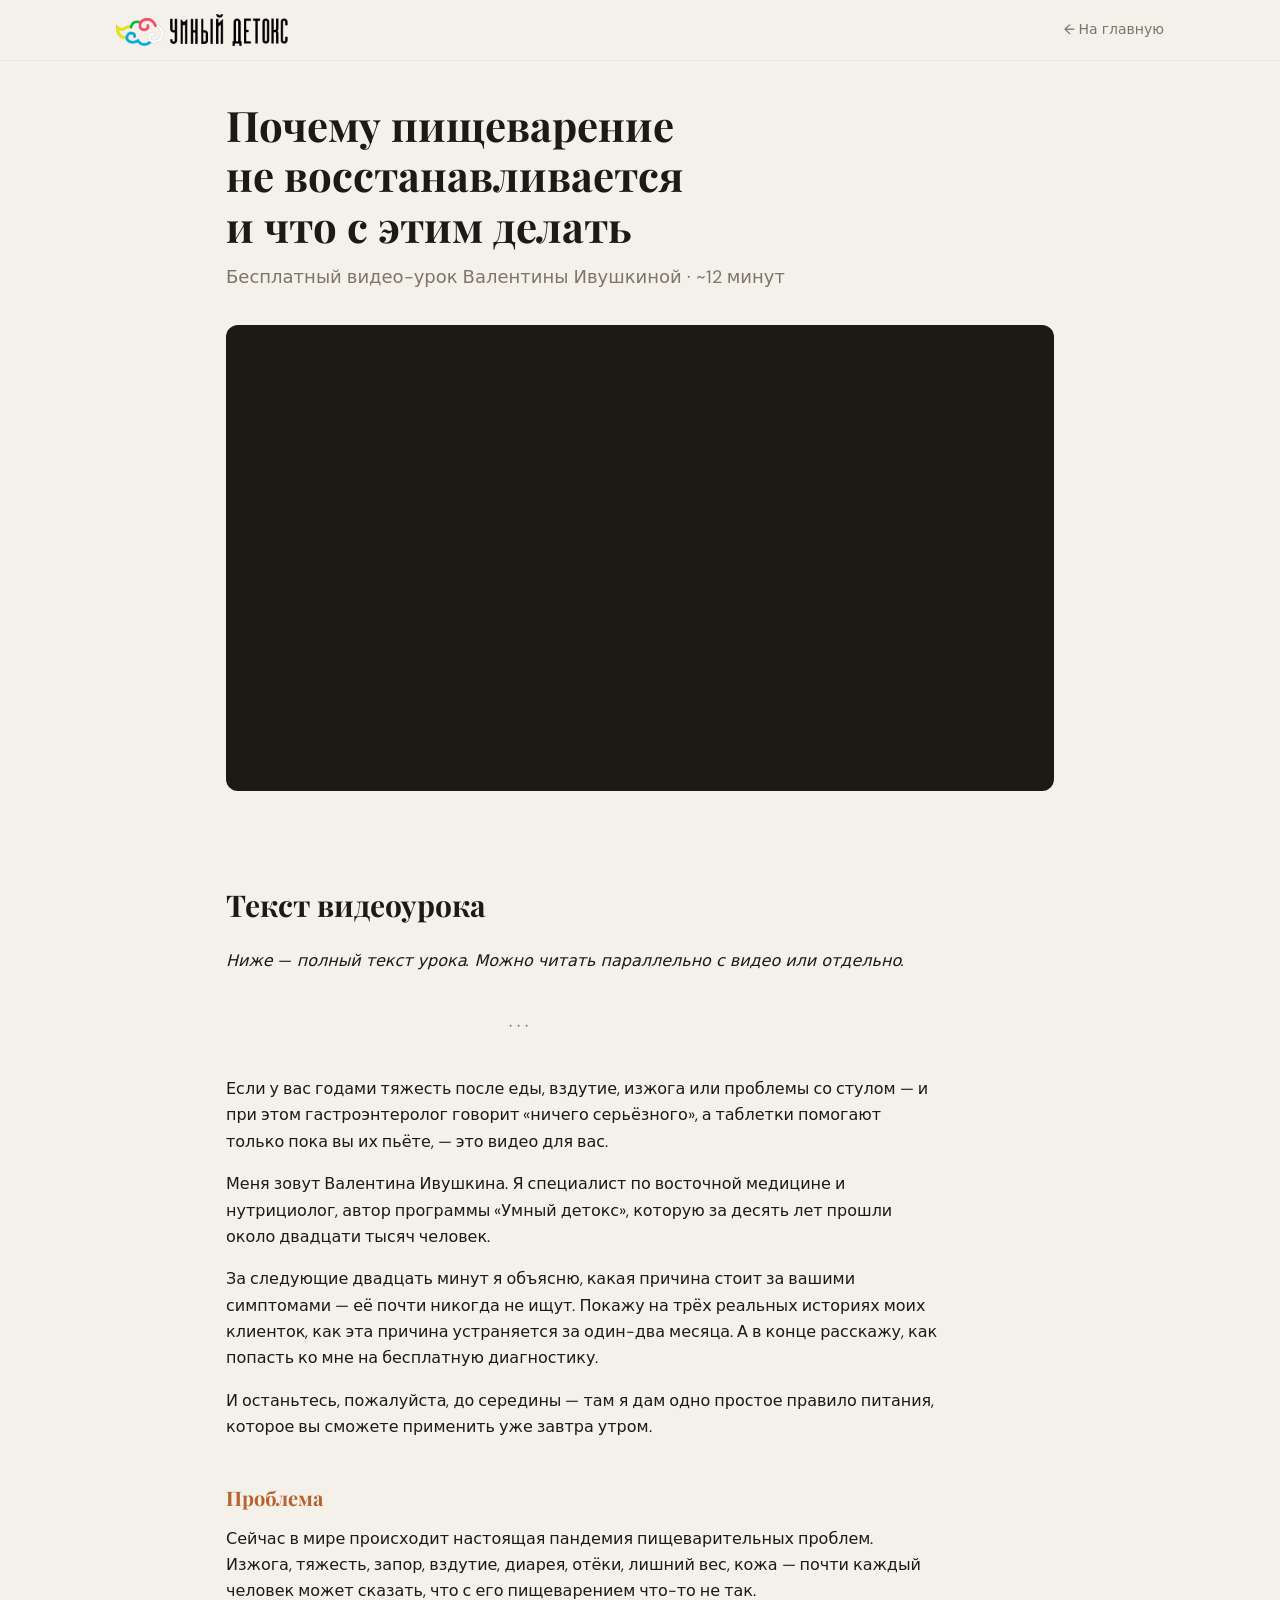
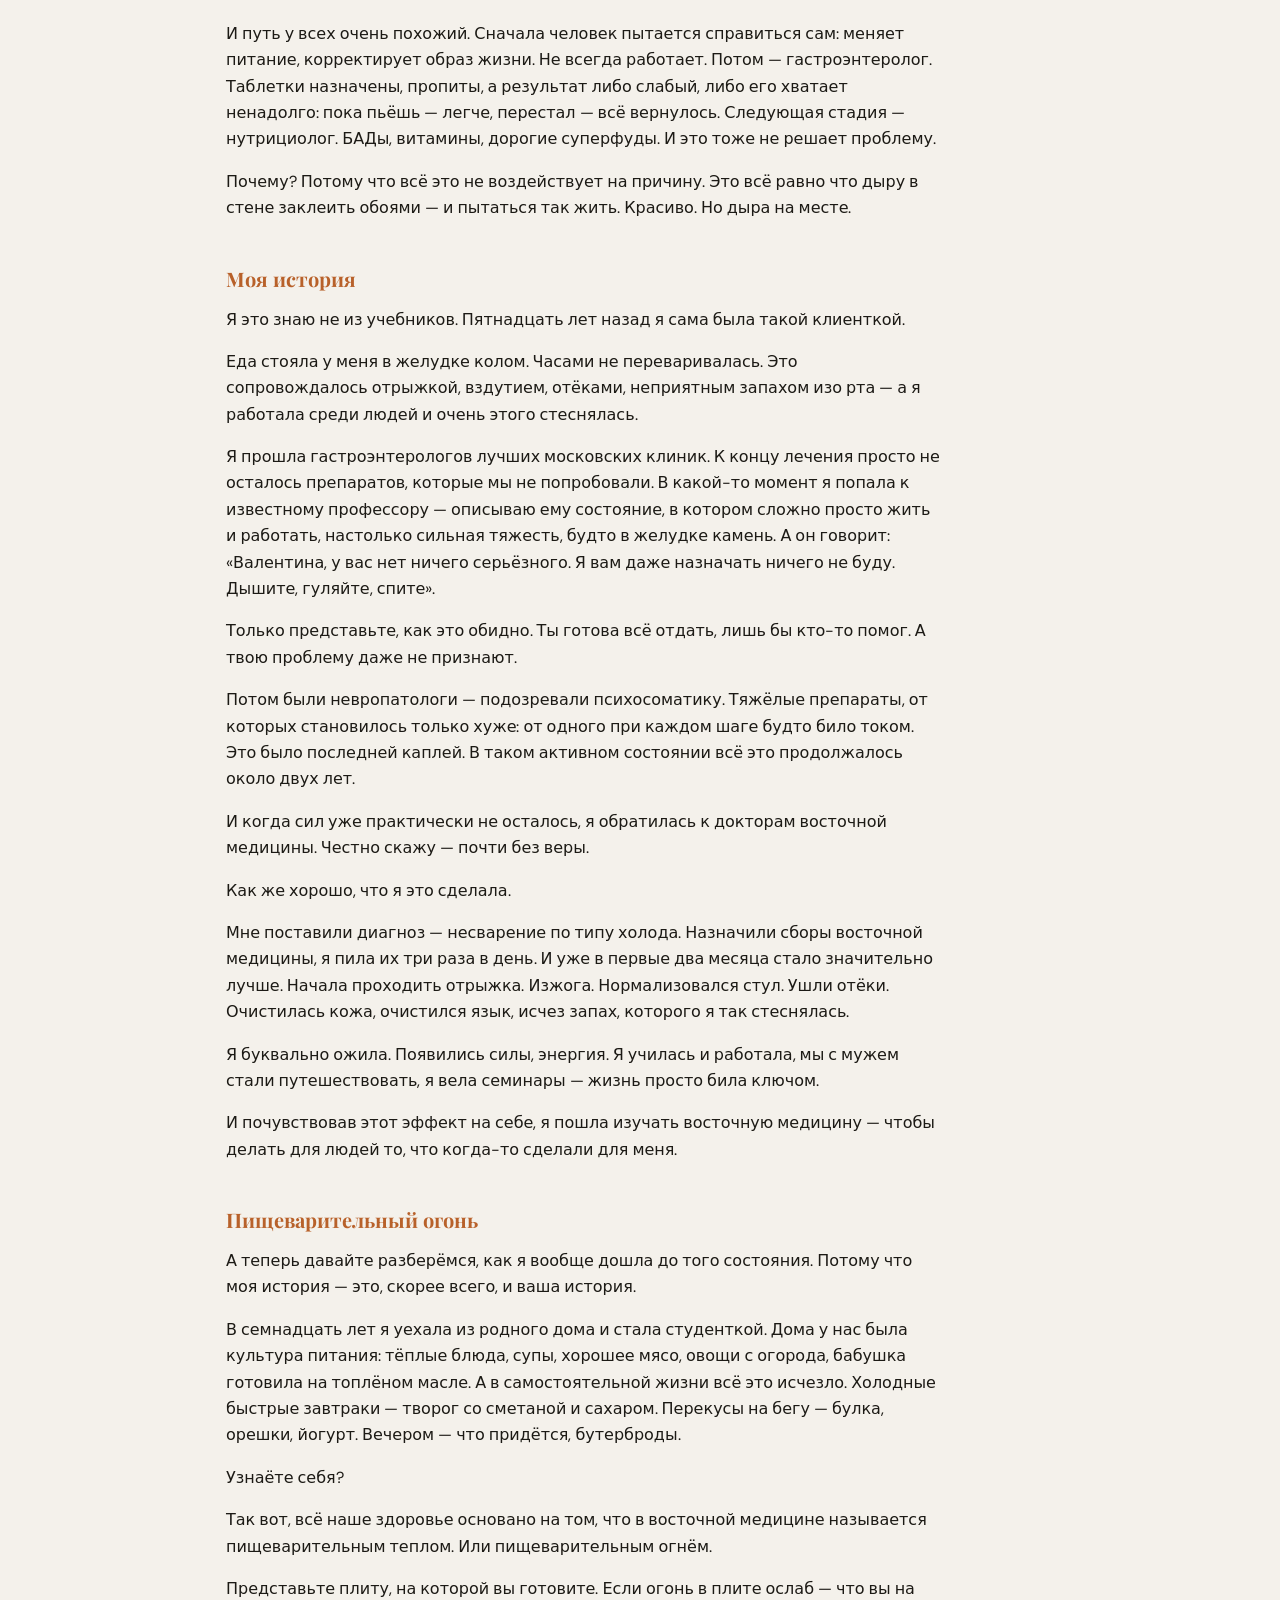
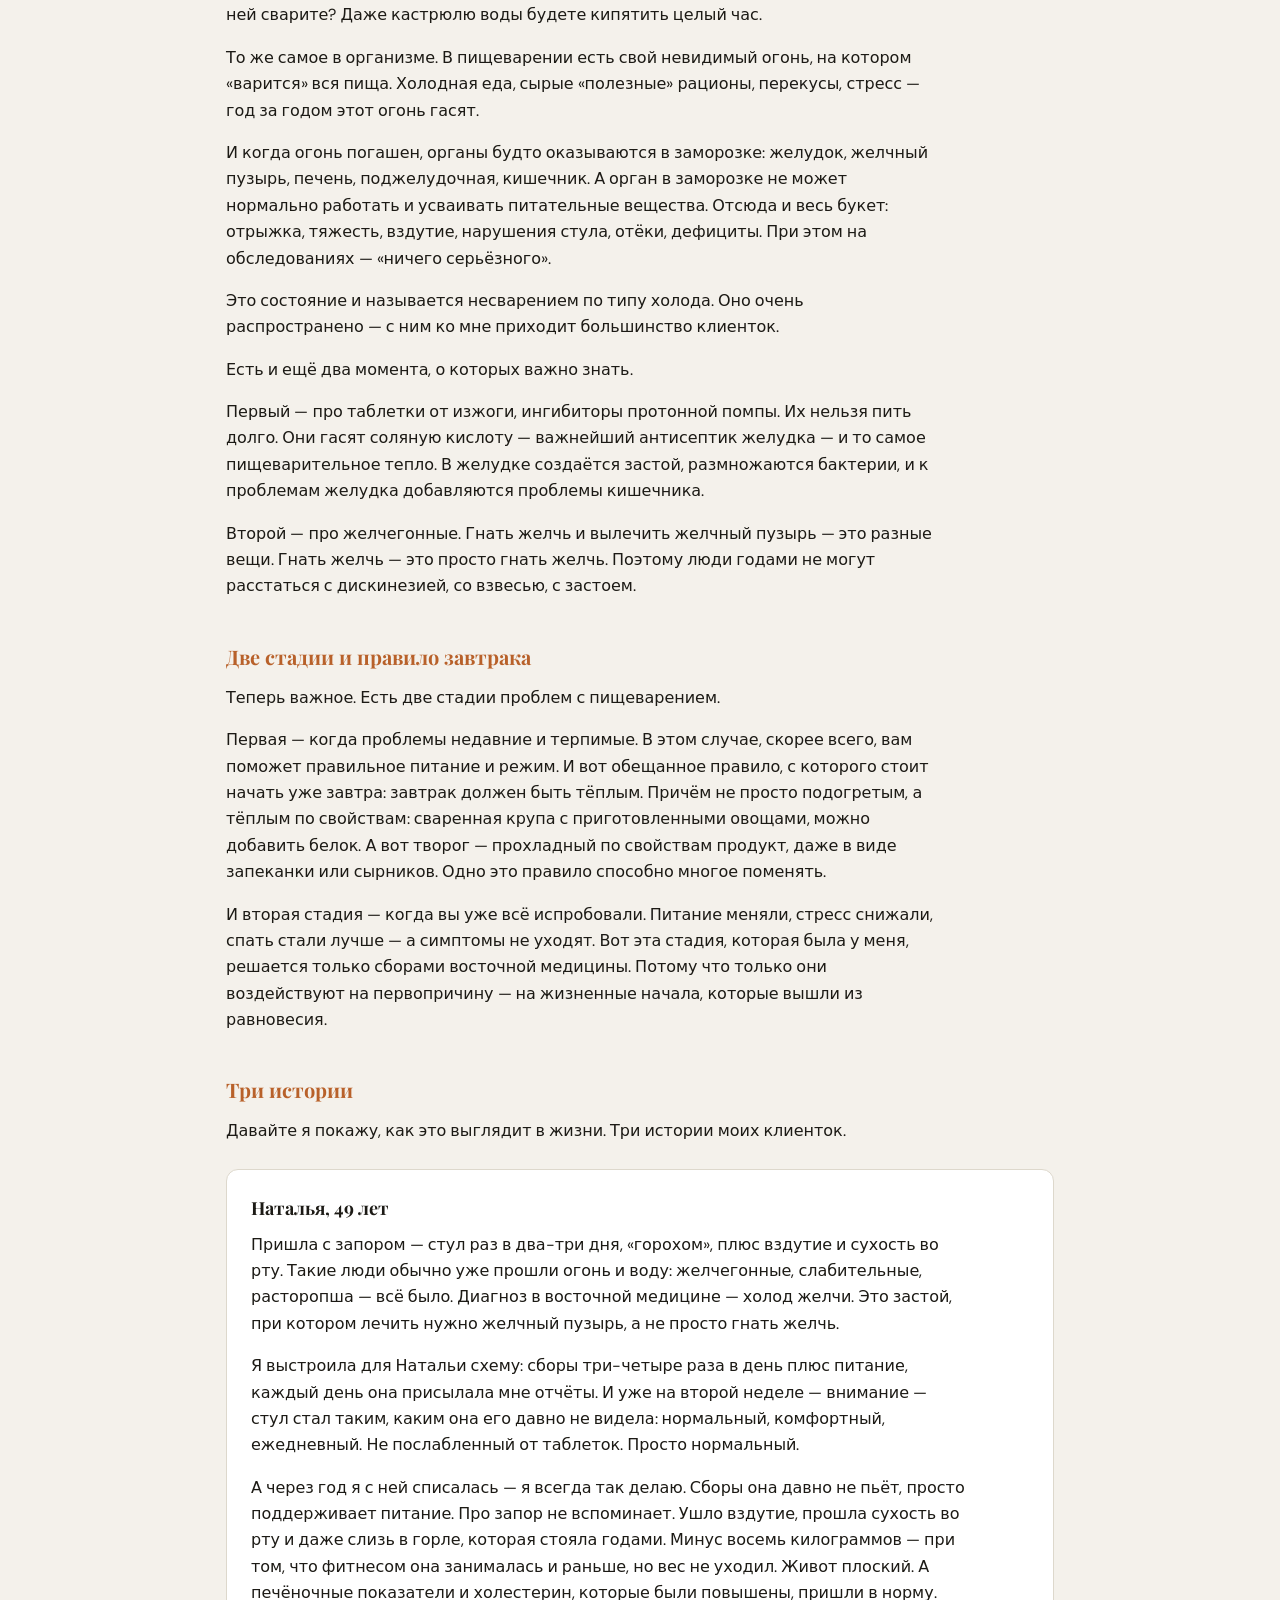
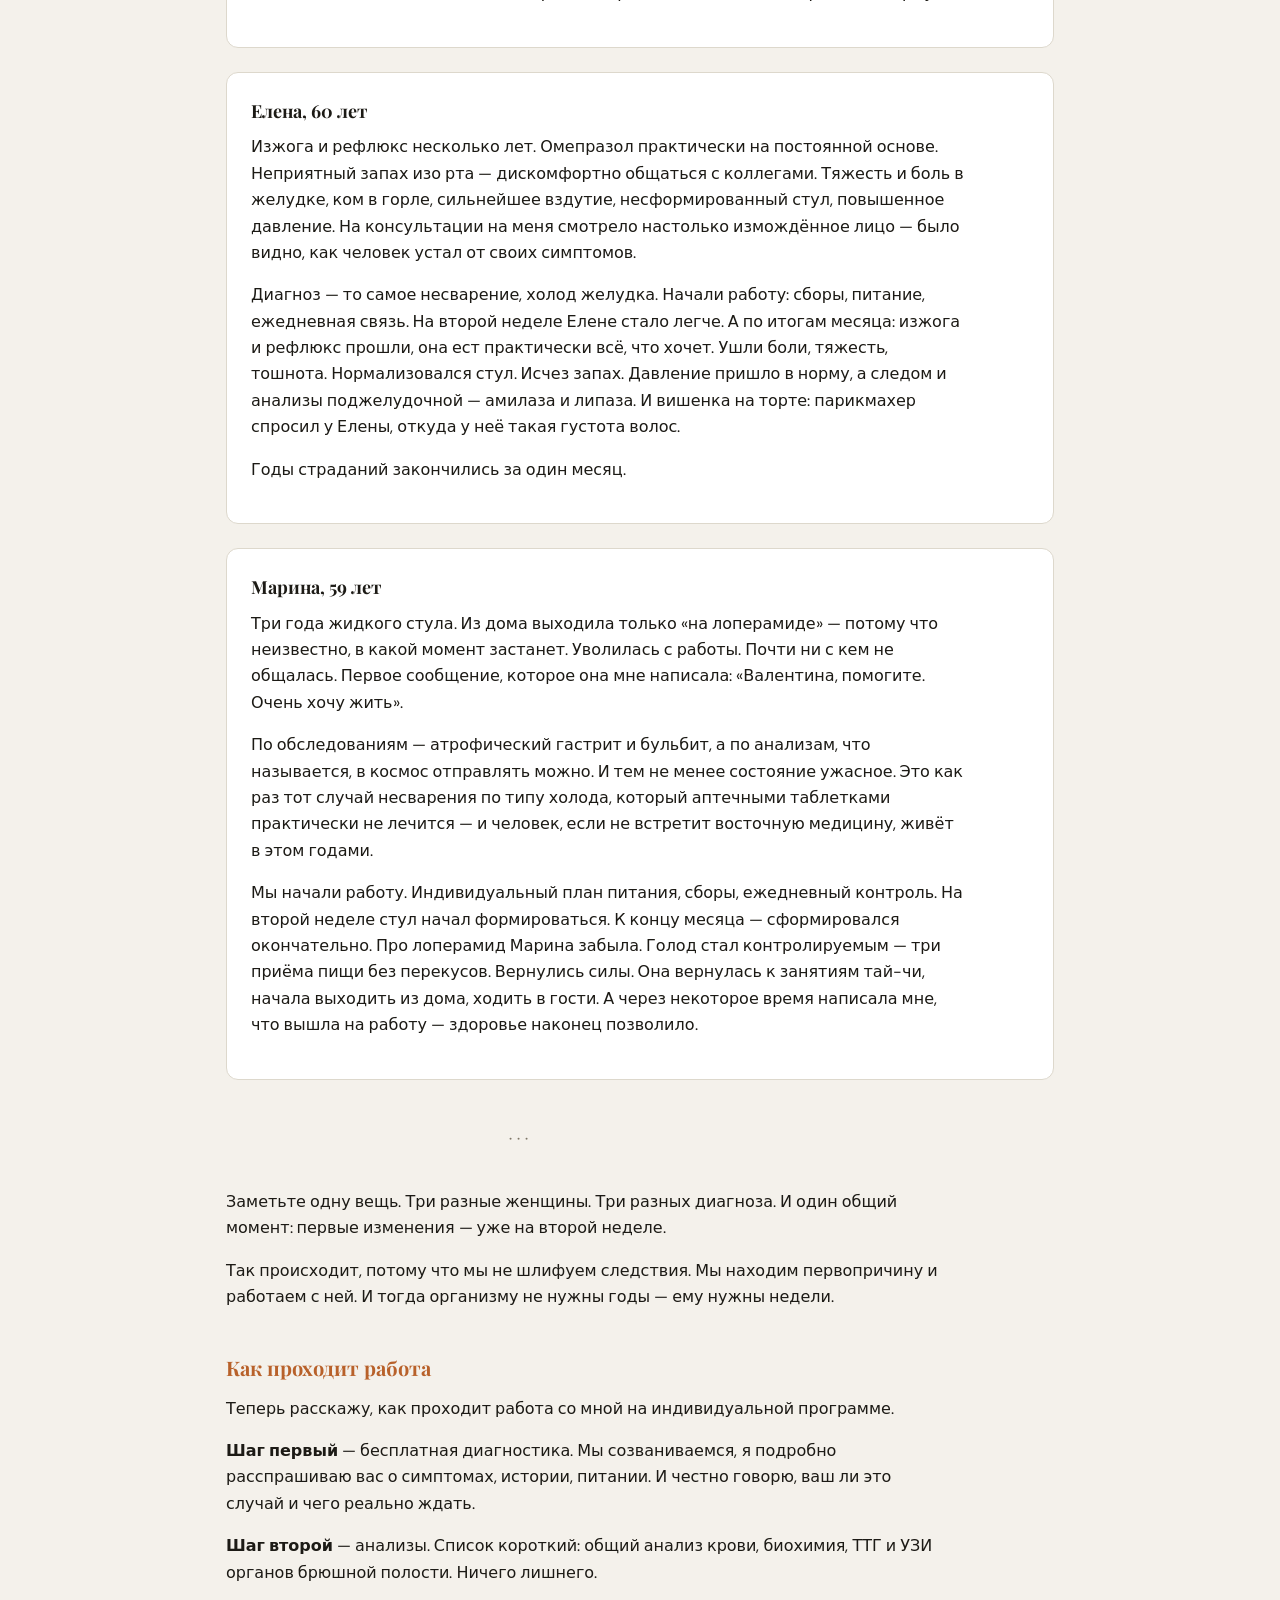
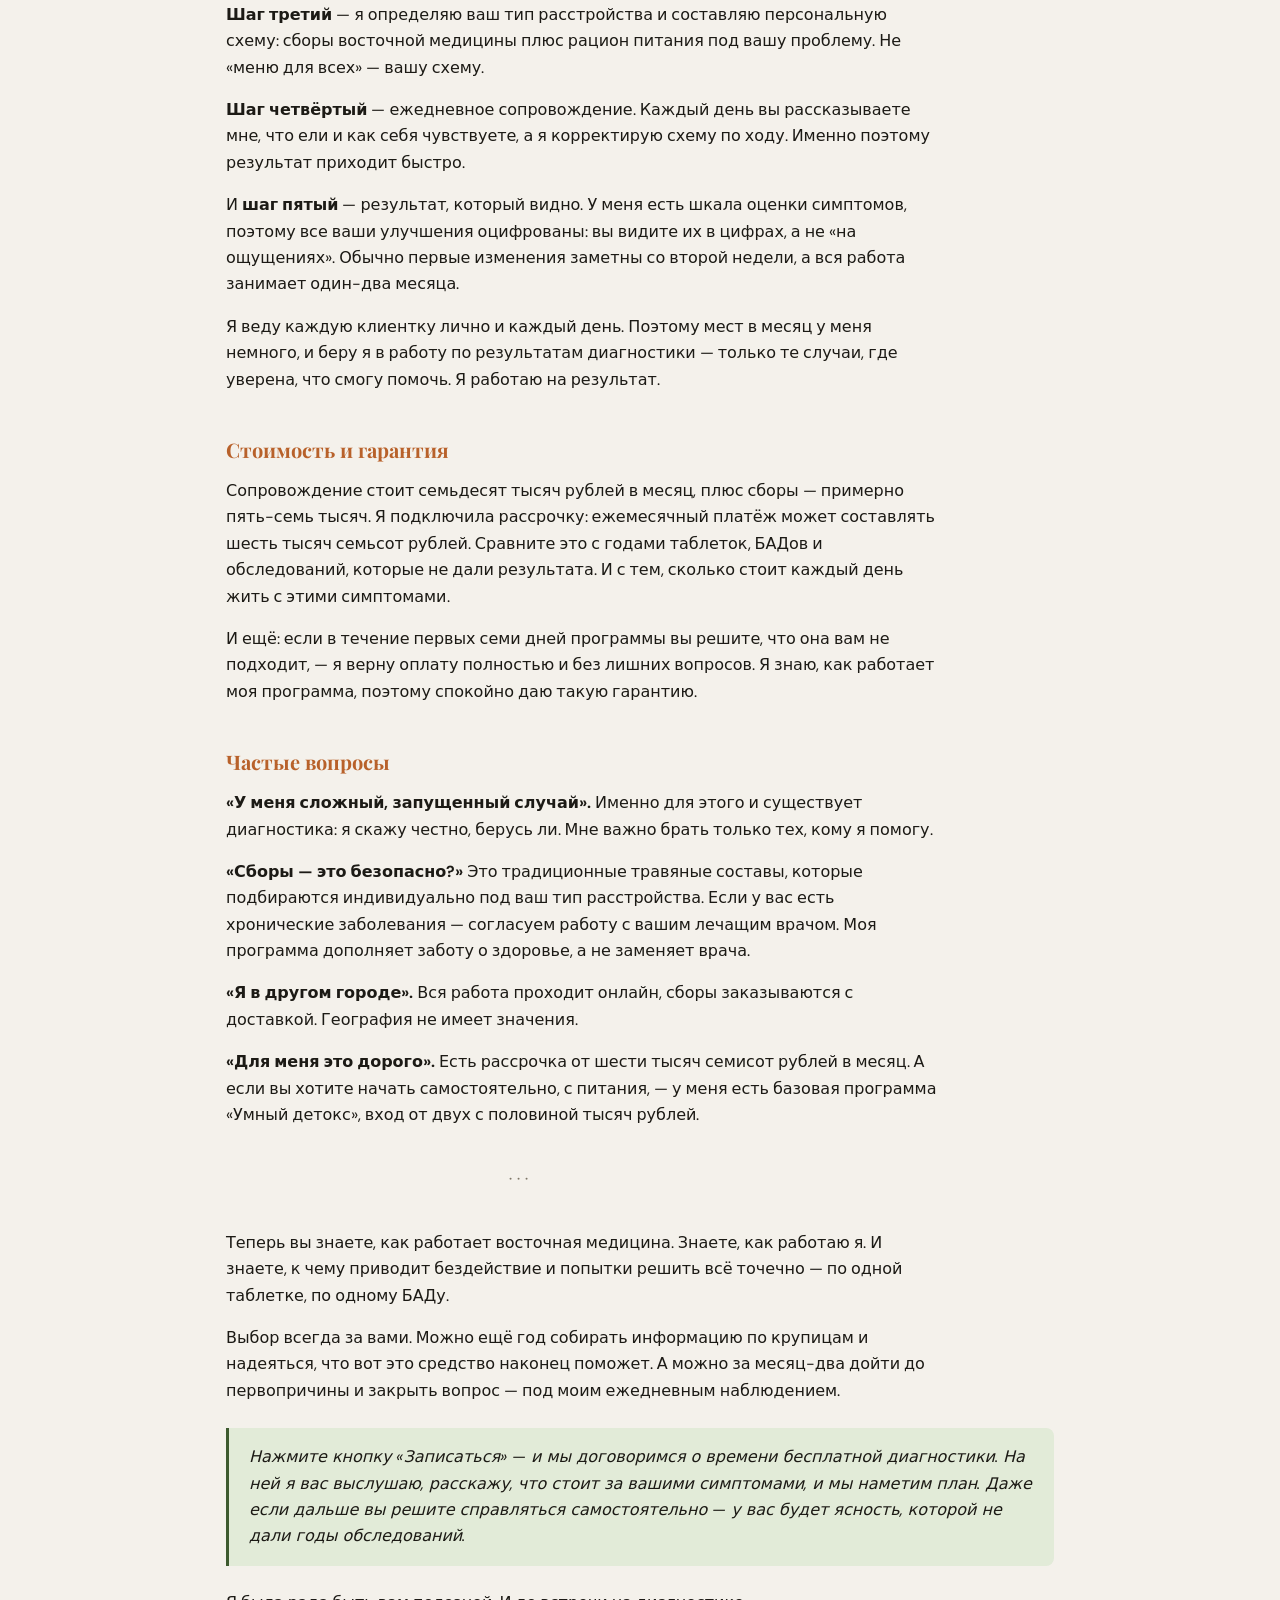
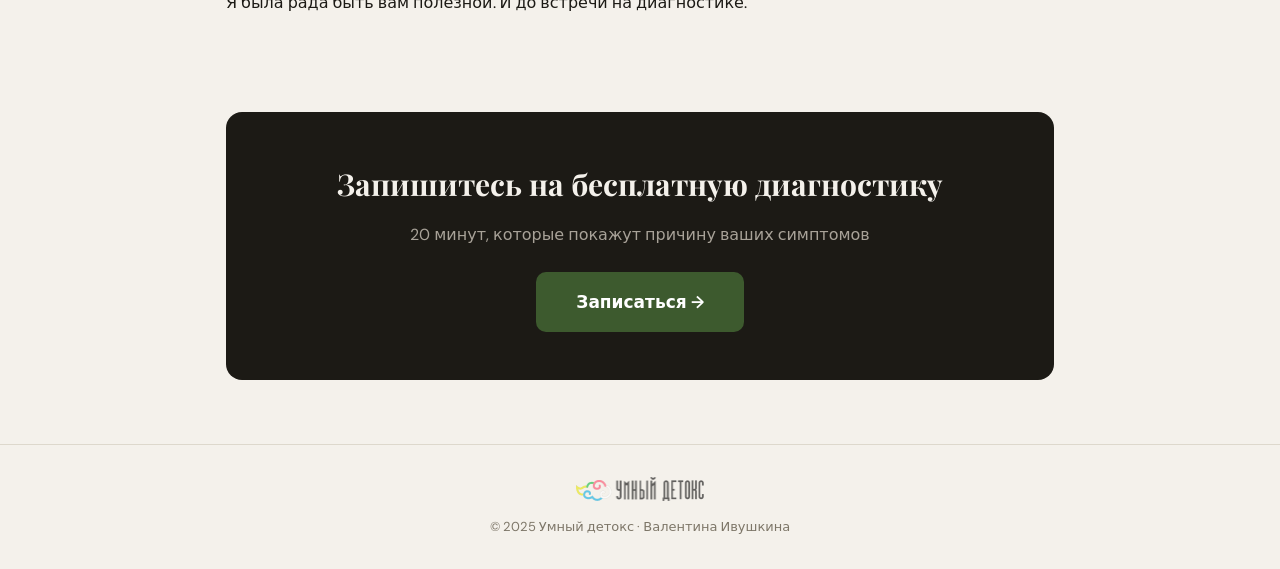
==== video.html @ 179ab872 "Remove duplicate brand name from nav, fix video duration to 12 min Co-Authored-By: Claude Opus 4.6 <" ====
<!DOCTYPE html>
<html lang="ru">
<head>
<meta charset="utf-8">
<meta name="viewport" content="width=device-width,initial-scale=1">
<meta name="description" content="Бесплатный видео-урок: почему пищеварение не восстанавливается и что с этим делать — Умный детокс">
<title>Видео-урок — Умный детокс</title>

<link rel="stylesheet" href="https://fonts.googleapis.com/css2?family=Playfair+Display:ital,wght@0,400;0,700;1,400&family=DM+Sans:wght@400;500;600;700&display=swap">
<style>
:root {
  --bg: #F4F1EB;
  --surface: #FFFFFF;
  --fg: #1C1A15;
  --fg2: #7D7668;
  --accent: #3D5A2E;
  --accent-soft: #E2EBD8;
  --accent-hover: #2F4822;
  --warm: #B8612A;
  --warm-soft: #FAF0E6;
  --border: #DDD8CC;
  --dark-block: #1C1A15;
  --dark-fg: #F4F1EB;
  --dark-fg2: #A8A298;
  --font-display: 'Playfair Display', Georgia, serif;
  --font-body: 'DM Sans', system-ui, sans-serif;
}
@media (prefers-color-scheme: dark) {
  :root:not([data-theme="light"]) {
    --bg: #0E0D0B; --surface: #1C1A15; --fg: #EAE6DC; --fg2: #908A7C;
    --accent: #7BA36E; --accent-soft: #1E2A1A; --accent-hover: #9AC48C;
    --warm: #D0783E; --warm-soft: #2A1D12; --border: #2D2A24;
    --dark-block: #0A0908; --dark-fg: #EAE6DC; --dark-fg2: #908A7C;
    color-scheme: dark;
  }
}
:root[data-theme="dark"] {
  --bg: #0E0D0B; --surface: #1C1A15; --fg: #EAE6DC; --fg2: #908A7C;
  --accent: #7BA36E; --accent-soft: #1E2A1A; --accent-hover: #9AC48C;
  --warm: #D0783E; --warm-soft: #2A1D12; --border: #2D2A24;
  --dark-block: #0A0908; --dark-fg: #EAE6DC; --dark-fg2: #908A7C;
  color-scheme: dark;
}

*{box-sizing:border-box;margin:0}
body{background:var(--bg);color:var(--fg);font-family:var(--font-body);font-size:16px;line-height:1.65;-webkit-font-smoothing:antialiased}
img{max-width:100%;display:block}
a{color:var(--accent);text-decoration:none}
a:hover{color:var(--accent-hover)}

.in{max-width:860px;margin:0 auto;padding-left:max(16px,0px);padding-right:max(16px,0px)}

/* NAV */
.nav{position:fixed;top:0;left:0;right:0;z-index:50;background:color-mix(in srgb,var(--bg) 88%,transparent);backdrop-filter:blur(20px);-webkit-backdrop-filter:blur(20px);border-bottom:1px solid color-mix(in srgb,var(--border) 40%,transparent)}
.nav .in{display:flex;align-items:center;justify-content:space-between;padding-block:14px;max-width:1080px}
.nav-brand{font-family:var(--font-display);font-size:20px;font-weight:700;color:var(--fg);text-decoration:none;letter-spacing:-0.01em;display:flex;align-items:center;gap:10px}
.nav-brand img{height:32px}
.nav-back{font-size:14px;font-weight:500;color:var(--fg2)}
.nav-back:hover{color:var(--fg)}

/* VIDEO */
.video-hero{padding-top:100px;padding-bottom:48px}
.video-hero h1{font-family:var(--font-display);font-size:clamp(28px,4vw,42px);font-weight:700;line-height:1.2;text-wrap:balance;margin-bottom:12px}
.video-hero .subtitle{font-size:18px;color:var(--fg2);margin-bottom:32px;max-width:600px}
.video-wrap{position:relative;width:100%;padding-bottom:56.25%;border-radius:12px;overflow:hidden;background:var(--dark-block)}
.video-wrap iframe{position:absolute;inset:0;width:100%;height:100%;border:0}

/* ARTICLE */
.article{padding-block:48px 80px}
.article h2{font-family:var(--font-display);font-size:clamp(22px,3vw,30px);font-weight:700;line-height:1.25;margin-bottom:24px;text-wrap:balance}
.article h3{font-family:var(--font-display);font-size:20px;font-weight:700;margin-top:40px;margin-bottom:12px;color:var(--warm)}
.article p{margin-bottom:16px;max-width:65ch}
.article ul,.article ol{margin-bottom:16px;padding-left:24px}
.article li{margin-bottom:8px}
.article blockquote{border-left:3px solid var(--accent);padding:16px 20px;margin:24px 0;background:var(--accent-soft);border-radius:0 8px 8px 0;font-style:italic}
.article .pause{display:block;text-align:center;font-size:13px;font-weight:600;letter-spacing:1px;text-transform:uppercase;color:var(--fg2);padding:24px 0}
.article .case{background:var(--surface);border:1px solid var(--border);border-radius:12px;padding:24px;margin:24px 0}
.article .case .name{font-family:var(--font-display);font-weight:700;font-size:18px;margin-bottom:8px}

/* CTA */
.cta-band{background:var(--dark-block);color:var(--dark-fg);padding:48px 0;text-align:center;border-radius:16px;margin-bottom:64px}
.cta-band h2{font-family:var(--font-display);font-size:clamp(22px,3vw,30px);margin-bottom:12px}
.cta-band p{color:var(--dark-fg2);margin-bottom:24px}
.cta-band .btn{display:inline-block;background:var(--accent);color:#fff;padding:16px 40px;border-radius:10px;font-weight:600;font-size:17px;transition:background 0.2s}
.cta-band .btn:hover{background:var(--accent-hover);color:#fff}

/* FOOTER */
footer{border-top:1px solid var(--border);padding:32px 0;text-align:center;font-size:13px;color:var(--fg2)}
footer img{display:inline-block;height:24px;opacity:0.6;margin-bottom:8px}
</style>
</head>
<body>

<!-- NAV -->
<nav class="nav">
<div class="in">
  <a href="index.html" class="nav-brand"><img src="assets/logo.png" alt="Умный детокс"></a>
  <a href="index.html" class="nav-back">← На главную</a>
</div>
</nav>

<!-- VIDEO -->
<section class="video-hero">
<div class="in">
  <h1>Почему пищеварение не&nbsp;восстанавливается и&nbsp;что с&nbsp;этим делать</h1>
  <p class="subtitle">Бесплатный видео-урок Валентины Ивушкиной · ~12 минут</p>
  <div class="video-wrap">
    <iframe src="https://kinescope.io/embed/45f5ae97-4609-42d2-82a0-d400d276183c" allow="autoplay; fullscreen; picture-in-picture; encrypted-media; gyroscope; accelerometer; clipboard-write; web-share" allowfullscreen></iframe>
  </div>
</div>
</section>

<!-- ARTICLE -->
<article class="article">
<div class="in">

<h2>Текст видеоурока</h2>

<p><em>Ниже — полный текст урока. Можно читать параллельно с видео или отдельно.</em></p>

<p class="pause">· · ·</p>

<p>Если у вас годами тяжесть после еды, вздутие, изжога или проблемы со стулом — и при этом гастроэнтеролог говорит «ничего серьёзного», а таблетки помогают только пока вы их пьёте, — это видео для вас.</p>

<p>Меня зовут Валентина Ивушкина. Я специалист по восточной медицине и нутрициолог, автор программы «Умный детокс», которую за десять лет прошли около двадцати тысяч человек.</p>

<p>За следующие двадцать минут я объясню, какая причина стоит за вашими симптомами — её почти никогда не ищут. Покажу на трёх реальных историях моих клиенток, как эта причина устраняется за один-два месяца. А в конце расскажу, как попасть ко мне на бесплатную диагностику.</p>

<p>И останьтесь, пожалуйста, до середины — там я дам одно простое правило питания, которое вы сможете применить уже завтра утром.</p>

<h3>Проблема</h3>

<p>Сейчас в мире происходит настоящая пандемия пищеварительных проблем. Изжога, тяжесть, запор, вздутие, диарея, отёки, лишний вес, кожа — почти каждый человек может сказать, что с его пищеварением что-то не так.</p>

<p>И путь у всех очень похожий. Сначала человек пытается справиться сам: меняет питание, корректирует образ жизни. Не всегда работает. Потом — гастроэнтеролог. Таблетки назначены, пропиты, а результат либо слабый, либо его хватает ненадолго: пока пьёшь — легче, перестал — всё вернулось. Следующая стадия — нутрициолог. БАДы, витамины, дорогие суперфуды. И это тоже не решает проблему.</p>

<p>Почему? Потому что всё это не воздействует на причину. Это всё равно что дыру в стене заклеить обоями — и пытаться так жить. Красиво. Но дыра на месте.</p>

<h3>Моя история</h3>

<p>Я это знаю не из учебников. Пятнадцать лет назад я сама была такой клиенткой.</p>

<p>Еда стояла у меня в желудке колом. Часами не переваривалась. Это сопровождалось отрыжкой, вздутием, отёками, неприятным запахом изо рта — а я работала среди людей и очень этого стеснялась.</p>

<p>Я прошла гастроэнтерологов лучших московских клиник. К концу лечения просто не осталось препаратов, которые мы не попробовали. В какой-то момент я попала к известному профессору — описываю ему состояние, в котором сложно просто жить и работать, настолько сильная тяжесть, будто в желудке камень. А он говорит: «Валентина, у вас нет ничего серьёзного. Я вам даже назначать ничего не буду. Дышите, гуляйте, спите».</p>

<p>Только представьте, как это обидно. Ты готова всё отдать, лишь бы кто-то помог. А твою проблему даже не признают.</p>

<p>Потом были невропатологи — подозревали психосоматику. Тяжёлые препараты, от которых становилось только хуже: от одного при каждом шаге будто било током. Это было последней каплей. В таком активном состоянии всё это продолжалось около двух лет.</p>

<p>И когда сил уже практически не осталось, я обратилась к докторам восточной медицины. Честно скажу — почти без веры.</p>

<p>Как же хорошо, что я это сделала.</p>

<p>Мне поставили диагноз — несварение по типу холода. Назначили сборы восточной медицины, я пила их три раза в день. И уже в первые два месяца стало значительно лучше. Начала проходить отрыжка. Изжога. Нормализовался стул. Ушли отёки. Очистилась кожа, очистился язык, исчез запах, которого я так стеснялась.</p>

<p>Я буквально ожила. Появились силы, энергия. Я училась и работала, мы с мужем стали путешествовать, я вела семинары — жизнь просто била ключом.</p>

<p>И почувствовав этот эффект на себе, я пошла изучать восточную медицину — чтобы делать для людей то, что когда-то сделали для меня.</p>

<h3>Пищеварительный огонь</h3>

<p>А теперь давайте разберёмся, как я вообще дошла до того состояния. Потому что моя история — это, скорее всего, и ваша история.</p>

<p>В семнадцать лет я уехала из родного дома и стала студенткой. Дома у нас была культура питания: тёплые блюда, супы, хорошее мясо, овощи с огорода, бабушка готовила на топлёном масле. А в самостоятельной жизни всё это исчезло. Холодные быстрые завтраки — творог со сметаной и сахаром. Перекусы на бегу — булка, орешки, йогурт. Вечером — что придётся, бутерброды.</p>

<p>Узнаёте себя?</p>

<p>Так вот, всё наше здоровье основано на том, что в восточной медицине называется пищеварительным теплом. Или пищеварительным огнём.</p>

<p>Представьте плиту, на которой вы готовите. Если огонь в плите ослаб — что вы на ней сварите? Даже кастрюлю воды будете кипятить целый час.</p>

<p>То же самое в организме. В пищеварении есть свой невидимый огонь, на котором «варится» вся пища. Холодная еда, сырые «полезные» рационы, перекусы, стресс — год за годом этот огонь гасят.</p>

<p>И когда огонь погашен, органы будто оказываются в заморозке: желудок, желчный пузырь, печень, поджелудочная, кишечник. А орган в заморозке не может нормально работать и усваивать питательные вещества. Отсюда и весь букет: отрыжка, тяжесть, вздутие, нарушения стула, отёки, дефициты. При этом на обследованиях — «ничего серьёзного».</p>

<p>Это состояние и называется несварением по типу холода. Оно очень распространено — с ним ко мне приходит большинство клиенток.</p>

<p>Есть и ещё два момента, о которых важно знать.</p>

<p>Первый — про таблетки от изжоги, ингибиторы протонной помпы. Их нельзя пить долго. Они гасят соляную кислоту — важнейший антисептик желудка — и то самое пищеварительное тепло. В желудке создаётся застой, размножаются бактерии, и к проблемам желудка добавляются проблемы кишечника.</p>

<p>Второй — про желчегонные. Гнать желчь и вылечить желчный пузырь — это разные вещи. Гнать желчь — это просто гнать желчь. Поэтому люди годами не могут расстаться с дискинезией, со взвесью, с застоем.</p>

<h3>Две стадии и правило завтрака</h3>

<p>Теперь важное. Есть две стадии проблем с пищеварением.</p>

<p>Первая — когда проблемы недавние и терпимые. В этом случае, скорее всего, вам поможет правильное питание и режим. И вот обещанное правило, с которого стоит начать уже завтра: завтрак должен быть тёплым. Причём не просто подогретым, а тёплым по свойствам: сваренная крупа с приготовленными овощами, можно добавить белок. А вот творог — прохладный по свойствам продукт, даже в виде запеканки или сырников. Одно это правило способно многое поменять.</p>

<p>И вторая стадия — когда вы уже всё испробовали. Питание меняли, стресс снижали, спать стали лучше — а симптомы не уходят. Вот эта стадия, которая была у меня, решается только сборами восточной медицины. Потому что только они воздействуют на первопричину — на жизненные начала, которые вышли из равновесия.</p>

<h3>Три истории</h3>

<p>Давайте я покажу, как это выглядит в жизни. Три истории моих клиенток.</p>

<div class="case">
<p class="name">Наталья, 49 лет</p>
<p>Пришла с запором — стул раз в два-три дня, «горохом», плюс вздутие и сухость во рту. Такие люди обычно уже прошли огонь и воду: желчегонные, слабительные, расторопша — всё было. Диагноз в восточной медицине — холод желчи. Это застой, при котором лечить нужно желчный пузырь, а не просто гнать желчь.</p>
<p>Я выстроила для Натальи схему: сборы три-четыре раза в день плюс питание, каждый день она присылала мне отчёты. И уже на второй неделе — внимание — стул стал таким, каким она его давно не видела: нормальный, комфортный, ежедневный. Не послабленный от таблеток. Просто нормальный.</p>
<p>А через год я с ней списалась — я всегда так делаю. Сборы она давно не пьёт, просто поддерживает питание. Про запор не вспоминает. Ушло вздутие, прошла сухость во рту и даже слизь в горле, которая стояла годами. Минус восемь килограммов — при том, что фитнесом она занималась и раньше, но вес не уходил. Живот плоский. А печёночные показатели и холестерин, которые были повышены, пришли в норму.</p>
</div>

<div class="case">
<p class="name">Елена, 60 лет</p>
<p>Изжога и рефлюкс несколько лет. Омепразол практически на постоянной основе. Неприятный запах изо рта — дискомфортно общаться с коллегами. Тяжесть и боль в желудке, ком в горле, сильнейшее вздутие, несформированный стул, повышенное давление. На консультации на меня смотрело настолько измождённое лицо — было видно, как человек устал от своих симптомов.</p>
<p>Диагноз — то самое несварение, холод желудка. Начали работу: сборы, питание, ежедневная связь. На второй неделе Елене стало легче. А по итогам месяца: изжога и рефлюкс прошли, она ест практически всё, что хочет. Ушли боли, тяжесть, тошнота. Нормализовался стул. Исчез запах. Давление пришло в норму, а следом и анализы поджелудочной — амилаза и липаза. И вишенка на торте: парикмахер спросил у Елены, откуда у неё такая густота волос.</p>
<p>Годы страданий закончились за один месяц.</p>
</div>

<div class="case">
<p class="name">Марина, 59 лет</p>
<p>Три года жидкого стула. Из дома выходила только «на лоперамиде» — потому что неизвестно, в какой момент застанет. Уволилась с работы. Почти ни с кем не общалась. Первое сообщение, которое она мне написала: «Валентина, помогите. Очень хочу жить».</p>
<p>По обследованиям — атрофический гастрит и бульбит, а по анализам, что называется, в космос отправлять можно. И тем не менее состояние ужасное. Это как раз тот случай несварения по типу холода, который аптечными таблетками практически не лечится — и человек, если не встретит восточную медицину, живёт в этом годами.</p>
<p>Мы начали работу. Индивидуальный план питания, сборы, ежедневный контроль. На второй неделе стул начал формироваться. К концу месяца — сформировался окончательно. Про лоперамид Марина забыла. Голод стал контролируемым — три приёма пищи без перекусов. Вернулись силы. Она вернулась к занятиям тай-чи, начала выходить из дома, ходить в гости. А через некоторое время написала мне, что вышла на работу — здоровье наконец позволило.</p>
</div>

<p class="pause">· · ·</p>

<p>Заметьте одну вещь. Три разные женщины. Три разных диагноза. И один общий момент: первые изменения — уже на второй неделе.</p>

<p>Так происходит, потому что мы не шлифуем следствия. Мы находим первопричину и работаем с ней. И тогда организму не нужны годы — ему нужны недели.</p>

<h3>Как проходит работа</h3>

<p>Теперь расскажу, как проходит работа со мной на индивидуальной программе.</p>

<p><strong>Шаг первый</strong> — бесплатная диагностика. Мы созваниваемся, я подробно расспрашиваю вас о симптомах, истории, питании. И честно говорю, ваш ли это случай и чего реально ждать.</p>

<p><strong>Шаг второй</strong> — анализы. Список короткий: общий анализ крови, биохимия, ТТГ и УЗИ органов брюшной полости. Ничего лишнего.</p>

<p><strong>Шаг третий</strong> — я определяю ваш тип расстройства и составляю персональную схему: сборы восточной медицины плюс рацион питания под вашу проблему. Не «меню для всех» — вашу схему.</p>

<p><strong>Шаг четвёртый</strong> — ежедневное сопровождение. Каждый день вы рассказываете мне, что ели и как себя чувствуете, а я корректирую схему по ходу. Именно поэтому результат приходит быстро.</p>

<p>И <strong>шаг пятый</strong> — результат, который видно. У меня есть шкала оценки симптомов, поэтому все ваши улучшения оцифрованы: вы видите их в цифрах, а не «на ощущениях». Обычно первые изменения заметны со второй недели, а вся работа занимает один-два месяца.</p>

<p>Я веду каждую клиентку лично и каждый день. Поэтому мест в месяц у меня немного, и беру я в работу по результатам диагностики — только те случаи, где уверена, что смогу помочь. Я работаю на результат.</p>

<h3>Стоимость и гарантия</h3>

<p>Сопровождение стоит семьдесят тысяч рублей в месяц, плюс сборы — примерно пять-семь тысяч. Я подключила рассрочку: ежемесячный платёж может составлять шесть тысяч семьсот рублей. Сравните это с годами таблеток, БАДов и обследований, которые не дали результата. И с тем, сколько стоит каждый день жить с этими симптомами.</p>

<p>И ещё: если в течение первых семи дней программы вы решите, что она вам не подходит, — я верну оплату полностью и без лишних вопросов. Я знаю, как работает моя программа, поэтому спокойно даю такую гарантию.</p>

<h3>Частые вопросы</h3>

<p><strong>«У меня сложный, запущенный случай».</strong> Именно для этого и существует диагностика: я скажу честно, берусь ли. Мне важно брать только тех, кому я помогу.</p>

<p><strong>«Сборы — это безопасно?»</strong> Это традиционные травяные составы, которые подбираются индивидуально под ваш тип расстройства. Если у вас есть хронические заболевания — согласуем работу с вашим лечащим врачом. Моя программа дополняет заботу о здоровье, а не заменяет врача.</p>

<p><strong>«Я в другом городе».</strong> Вся работа проходит онлайн, сборы заказываются с доставкой. География не имеет значения.</p>

<p><strong>«Для меня это дорого».</strong> Есть рассрочка от шести тысяч семисот рублей в месяц. А если вы хотите начать самостоятельно, с питания, — у меня есть базовая программа «Умный детокс», вход от двух с половиной тысяч рублей.</p>

<p class="pause">· · ·</p>

<p>Теперь вы знаете, как работает восточная медицина. Знаете, как работаю я. И знаете, к чему приводит бездействие и попытки решить всё точечно — по одной таблетке, по одному БАДу.</p>

<p>Выбор всегда за вами. Можно ещё год собирать информацию по крупицам и надеяться, что вот это средство наконец поможет. А можно за месяц-два дойти до первопричины и закрыть вопрос — под моим ежедневным наблюдением.</p>

<blockquote>Нажмите кнопку «Записаться» — и мы договоримся о времени бесплатной диагностики. На ней я вас выслушаю, расскажу, что стоит за вашими симптомами, и мы наметим план. Даже если дальше вы решите справляться самостоятельно — у вас будет ясность, которой не дали годы обследований.</blockquote>

<p>Я была рада быть вам полезной. И до встречи на диагностике.</p>

</div>
</article>

<!-- CTA -->
<div class="in">
<div class="cta-band">
  <h2>Запишитесь на бесплатную диагностику</h2>
  <p>20 минут, которые покажут причину ваших симптомов</p>
  <a href="https://t.me/smartdetox_bot" class="btn">Записаться →</a>
</div>
</div>

<!-- FOOTER -->
<footer>
<div class="in">
  <img src="assets/logo.png" alt="Умный детокс"><br>
  © 2025 Умный детокс · Валентина Ивушкина
</div>
</footer>

</body>
</html>
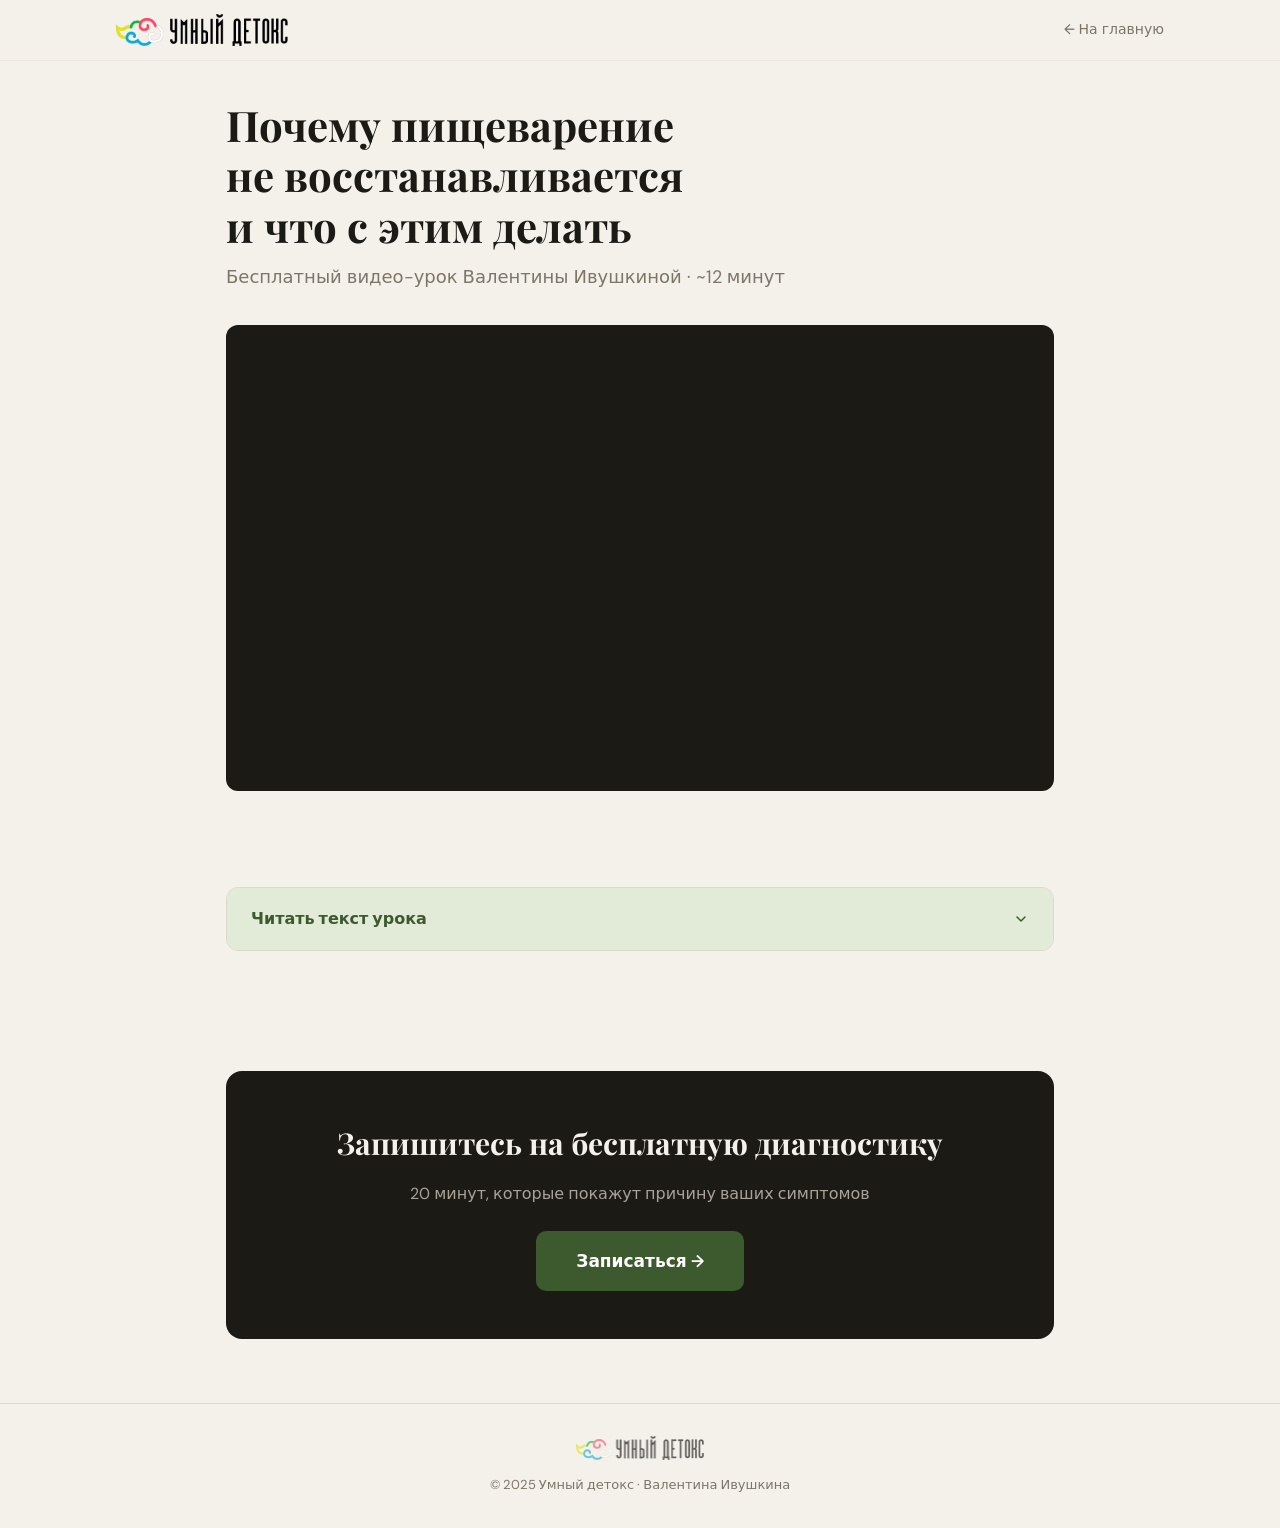
==== commit e3af2945: "Скрыть текст видеоурока под кнопку «Читать текст урока» Co-Authored-By: Claude Sonnet 4.6 <noreply@a" ====
--- a/video.html
+++ b/video.html
@@ -73,6 +73,13 @@
 .article ul,.article ol{margin-bottom:16px;padding-left:24px}
 .article li{margin-bottom:8px}
 .article blockquote{border-left:3px solid var(--accent);padding:16px 20px;margin:24px 0;background:var(--accent-soft);border-radius:0 8px 8px 0;font-style:italic}
+.transcript{border:1px solid var(--border);border-radius:12px;overflow:hidden;margin-bottom:40px}
+.transcript__btn{display:flex;align-items:center;justify-content:space-between;gap:12px;padding:18px 24px;cursor:pointer;list-style:none;font-family:var(--font-body);font-size:16px;font-weight:600;color:var(--accent);background:var(--accent-soft);transition:background .2s}
+.transcript__btn::-webkit-details-marker{display:none}
+.transcript__btn:hover{background:var(--border)}
+.transcript__icon{transition:transform .25s;flex-shrink:0}
+details[open] .transcript__icon{transform:rotate(180deg)}
+.transcript__body{padding:32px 24px 8px}
 .article .pause{display:block;text-align:center;font-size:13px;font-weight:600;letter-spacing:1px;text-transform:uppercase;color:var(--fg2);padding:24px 0}
 .article .case{background:var(--surface);border:1px solid var(--border);border-radius:12px;padding:24px;margin:24px 0}
 .article .case .name{font-family:var(--font-display);font-weight:700;font-size:18px;margin-bottom:8px}
@@ -114,6 +121,10 @@
 <article class="article">
 <div class="in">
 
+<details class="transcript">
+<summary class="transcript__btn"><span class="transcript__btn-text">Читать текст урока</span><svg class="transcript__icon" width="16" height="16" viewBox="0 0 16 16" fill="none" xmlns="http://www.w3.org/2000/svg"><path d="M4 6l4 4 4-4" stroke="currentColor" stroke-width="1.5" stroke-linecap="round" stroke-linejoin="round"/></svg></summary>
+<div class="transcript__body">
+
 <h2>Текст видеоурока</h2>
 
 <p><em>Ниже — полный текст урока. Можно читать параллельно с видео или отдельно.</em></p>
@@ -263,6 +274,9 @@
 
 <p>Я была рада быть вам полезной. И до встречи на диагностике.</p>
 
+</div><!-- /.transcript__body -->
+</details>
+
 </div>
 </article>
 
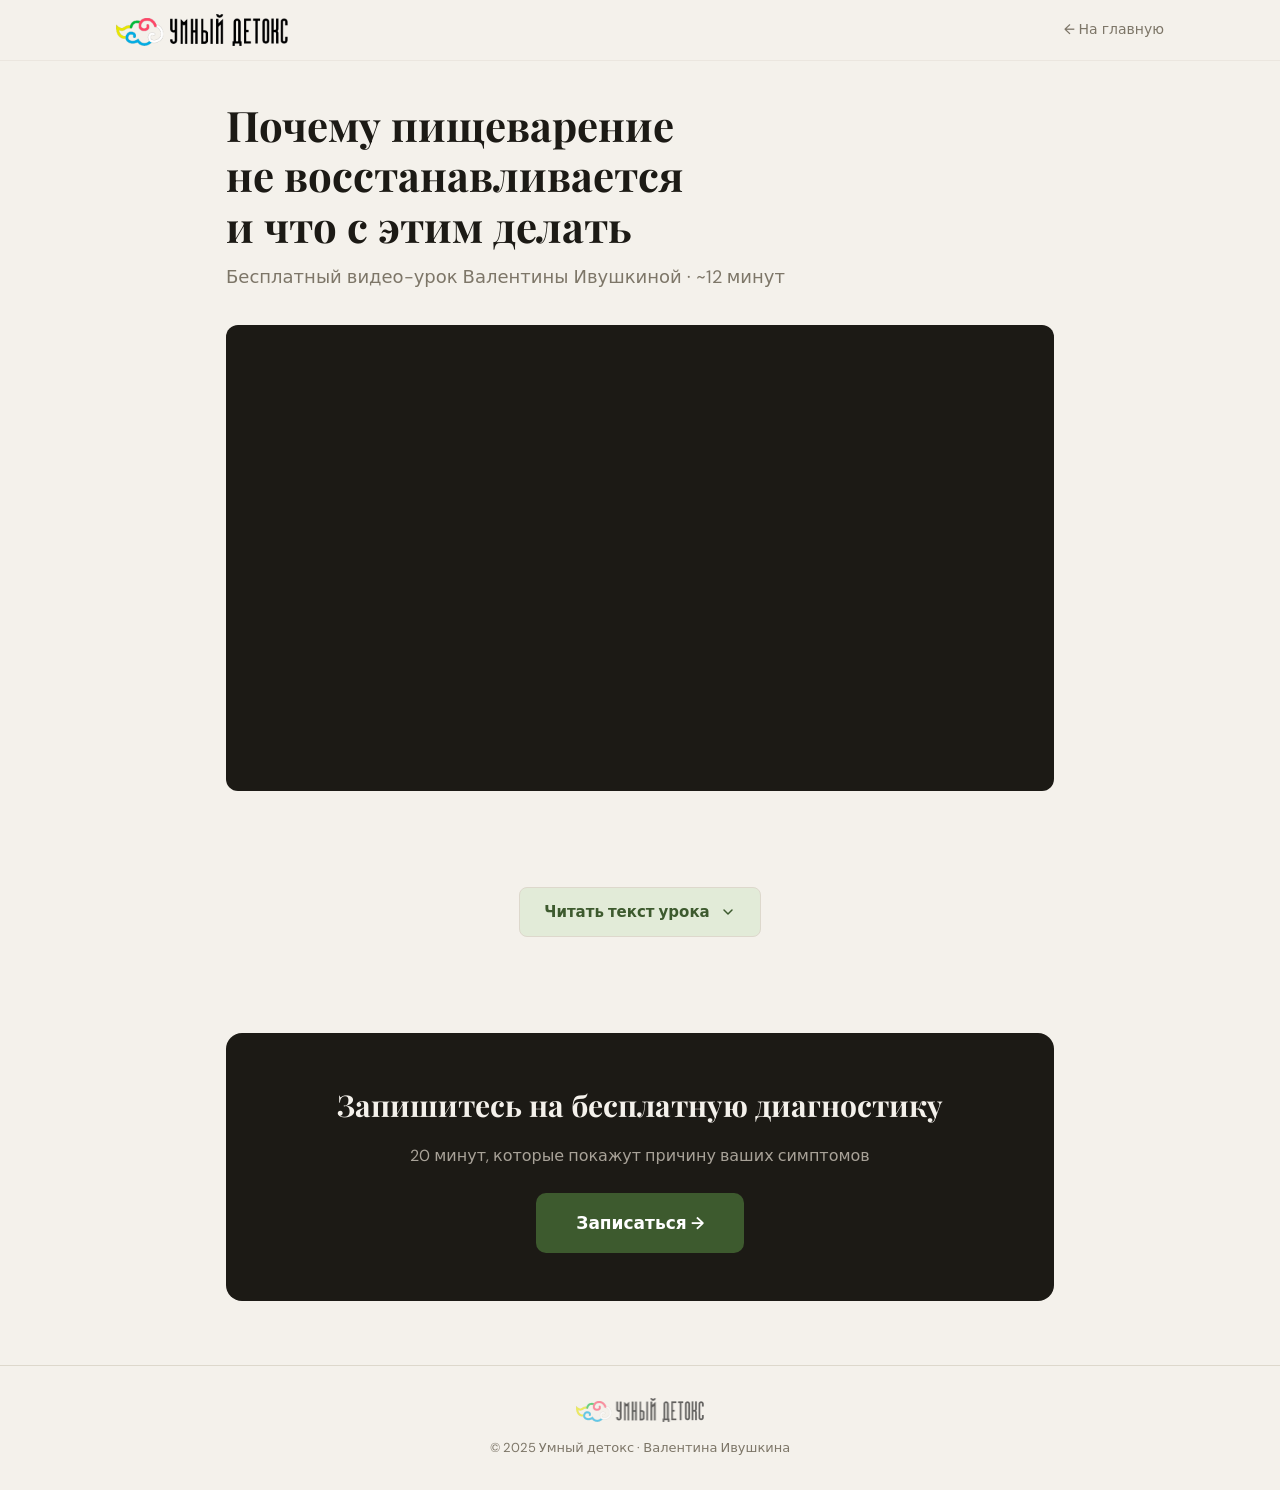
==== commit bbde2a6c: "Fix transcript button: centered, smaller, less spacing Co-Authored-By: Claude Sonnet 4.6 <noreply@an" ====
--- a/video.html
+++ b/video.html
@@ -73,13 +73,13 @@
 .article ul,.article ol{margin-bottom:16px;padding-left:24px}
 .article li{margin-bottom:8px}
 .article blockquote{border-left:3px solid var(--accent);padding:16px 20px;margin:24px 0;background:var(--accent-soft);border-radius:0 8px 8px 0;font-style:italic}
-.transcript{border:1px solid var(--border);border-radius:12px;overflow:hidden;margin-bottom:40px}
-.transcript__btn{display:flex;align-items:center;justify-content:space-between;gap:12px;padding:18px 24px;cursor:pointer;list-style:none;font-family:var(--font-body);font-size:16px;font-weight:600;color:var(--accent);background:var(--accent-soft);transition:background .2s}
+.transcript{margin-bottom:16px;text-align:center}
+.transcript__btn{display:inline-flex;align-items:center;gap:10px;padding:12px 24px;cursor:pointer;list-style:none;font-family:var(--font-body);font-size:15px;font-weight:600;color:var(--accent);background:var(--accent-soft);border:1px solid var(--border);border-radius:8px;transition:background .2s}
 .transcript__btn::-webkit-details-marker{display:none}
 .transcript__btn:hover{background:var(--border)}
 .transcript__icon{transition:transform .25s;flex-shrink:0}
 details[open] .transcript__icon{transform:rotate(180deg)}
-.transcript__body{padding:32px 24px 8px}
+.transcript__body{padding:32px 0 8px;text-align:left}
 .article .pause{display:block;text-align:center;font-size:13px;font-weight:600;letter-spacing:1px;text-transform:uppercase;color:var(--fg2);padding:24px 0}
 .article .case{background:var(--surface);border:1px solid var(--border);border-radius:12px;padding:24px;margin:24px 0}
 .article .case .name{font-family:var(--font-display);font-weight:700;font-size:18px;margin-bottom:8px}
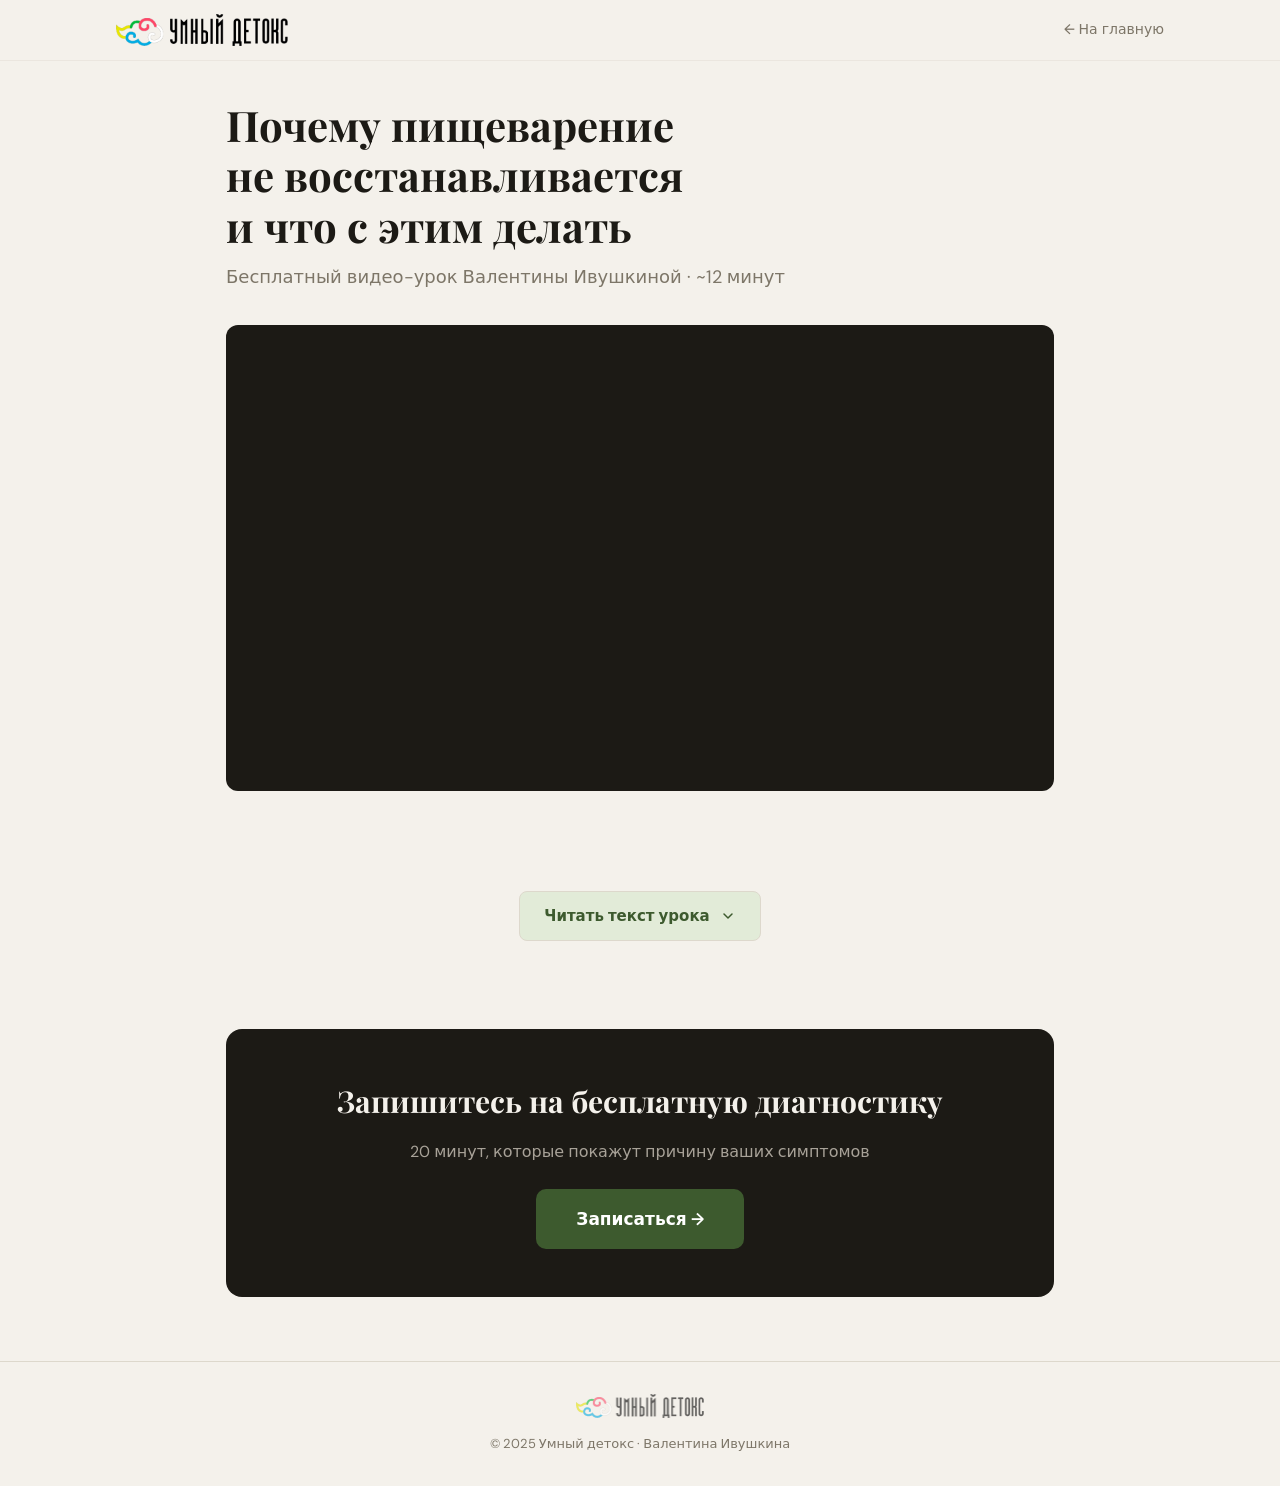
==== commit c5595c5a: "Reduce transcript spacing further Co-Authored-By: Claude Sonnet 4.6 <noreply@anthropic.com> Claude-S" ====
--- a/video.html
+++ b/video.html
@@ -73,13 +73,13 @@
 .article ul,.article ol{margin-bottom:16px;padding-left:24px}
 .article li{margin-bottom:8px}
 .article blockquote{border-left:3px solid var(--accent);padding:16px 20px;margin:24px 0;background:var(--accent-soft);border-radius:0 8px 8px 0;font-style:italic}
-.transcript{margin-bottom:16px;text-align:center}
+.transcript{margin-bottom:8px;margin-top:4px;text-align:center}
 .transcript__btn{display:inline-flex;align-items:center;gap:10px;padding:12px 24px;cursor:pointer;list-style:none;font-family:var(--font-body);font-size:15px;font-weight:600;color:var(--accent);background:var(--accent-soft);border:1px solid var(--border);border-radius:8px;transition:background .2s}
 .transcript__btn::-webkit-details-marker{display:none}
 .transcript__btn:hover{background:var(--border)}
 .transcript__icon{transition:transform .25s;flex-shrink:0}
 details[open] .transcript__icon{transform:rotate(180deg)}
-.transcript__body{padding:32px 0 8px;text-align:left}
+.transcript__body{padding:16px 0 4px;text-align:left}
 .article .pause{display:block;text-align:center;font-size:13px;font-weight:600;letter-spacing:1px;text-transform:uppercase;color:var(--fg2);padding:24px 0}
 .article .case{background:var(--surface);border:1px solid var(--border);border-radius:12px;padding:24px;margin:24px 0}
 .article .case .name{font-family:var(--font-display);font-weight:700;font-size:18px;margin-bottom:8px}
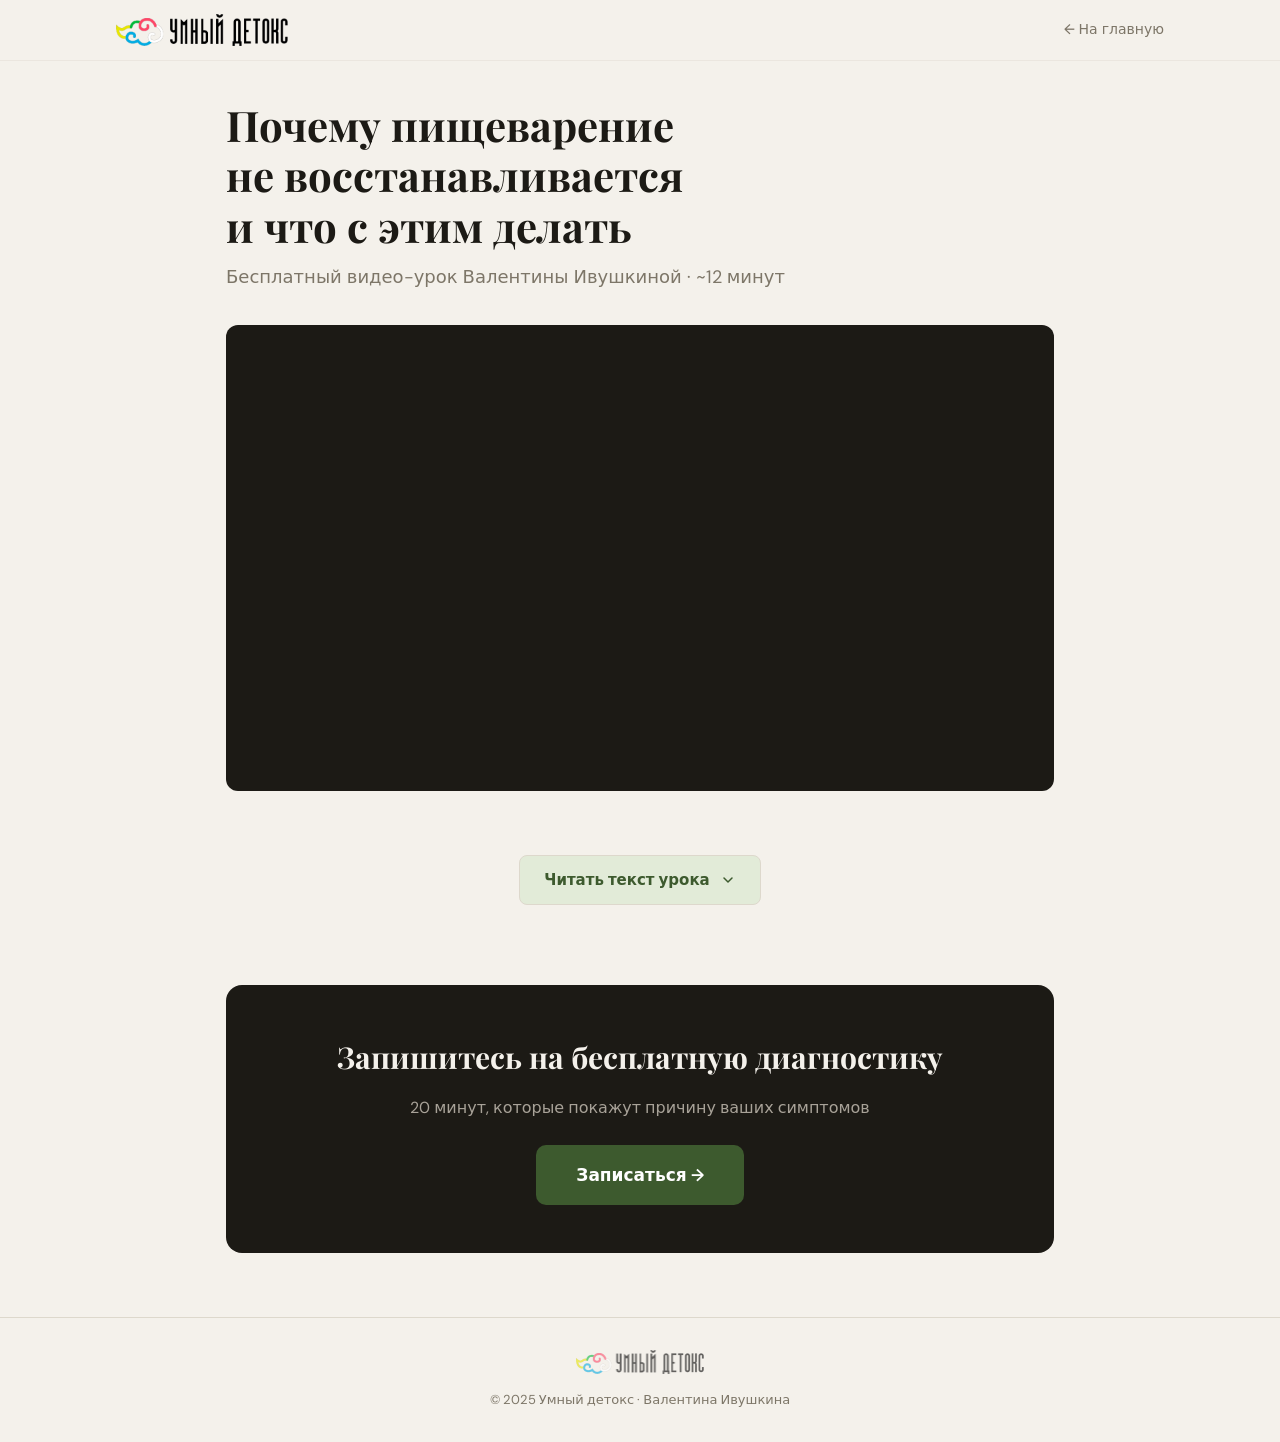
==== commit d6dee1fd: "Minimize spacing around transcript button Co-Authored-By: Claude Sonnet 4.6 <noreply@anthropic.com> " ====
--- a/video.html
+++ b/video.html
@@ -66,20 +66,20 @@
 .video-wrap iframe{position:absolute;inset:0;width:100%;height:100%;border:0}
 
 /* ARTICLE */
-.article{padding-block:48px 80px}
+.article{padding-block:16px 80px}
 .article h2{font-family:var(--font-display);font-size:clamp(22px,3vw,30px);font-weight:700;line-height:1.25;margin-bottom:24px;text-wrap:balance}
 .article h3{font-family:var(--font-display);font-size:20px;font-weight:700;margin-top:40px;margin-bottom:12px;color:var(--warm)}
 .article p{margin-bottom:16px;max-width:65ch}
 .article ul,.article ol{margin-bottom:16px;padding-left:24px}
 .article li{margin-bottom:8px}
 .article blockquote{border-left:3px solid var(--accent);padding:16px 20px;margin:24px 0;background:var(--accent-soft);border-radius:0 8px 8px 0;font-style:italic}
-.transcript{margin-bottom:8px;margin-top:4px;text-align:center}
+.transcript{margin-bottom:0;margin-top:0;text-align:center}
 .transcript__btn{display:inline-flex;align-items:center;gap:10px;padding:12px 24px;cursor:pointer;list-style:none;font-family:var(--font-body);font-size:15px;font-weight:600;color:var(--accent);background:var(--accent-soft);border:1px solid var(--border);border-radius:8px;transition:background .2s}
 .transcript__btn::-webkit-details-marker{display:none}
 .transcript__btn:hover{background:var(--border)}
 .transcript__icon{transition:transform .25s;flex-shrink:0}
 details[open] .transcript__icon{transform:rotate(180deg)}
-.transcript__body{padding:16px 0 4px;text-align:left}
+.transcript__body{padding:12px 0 4px;text-align:left}
 .article .pause{display:block;text-align:center;font-size:13px;font-weight:600;letter-spacing:1px;text-transform:uppercase;color:var(--fg2);padding:24px 0}
 .article .case{background:var(--surface);border:1px solid var(--border);border-radius:12px;padding:24px;margin:24px 0}
 .article .case .name{font-family:var(--font-display);font-weight:700;font-size:18px;margin-bottom:8px}
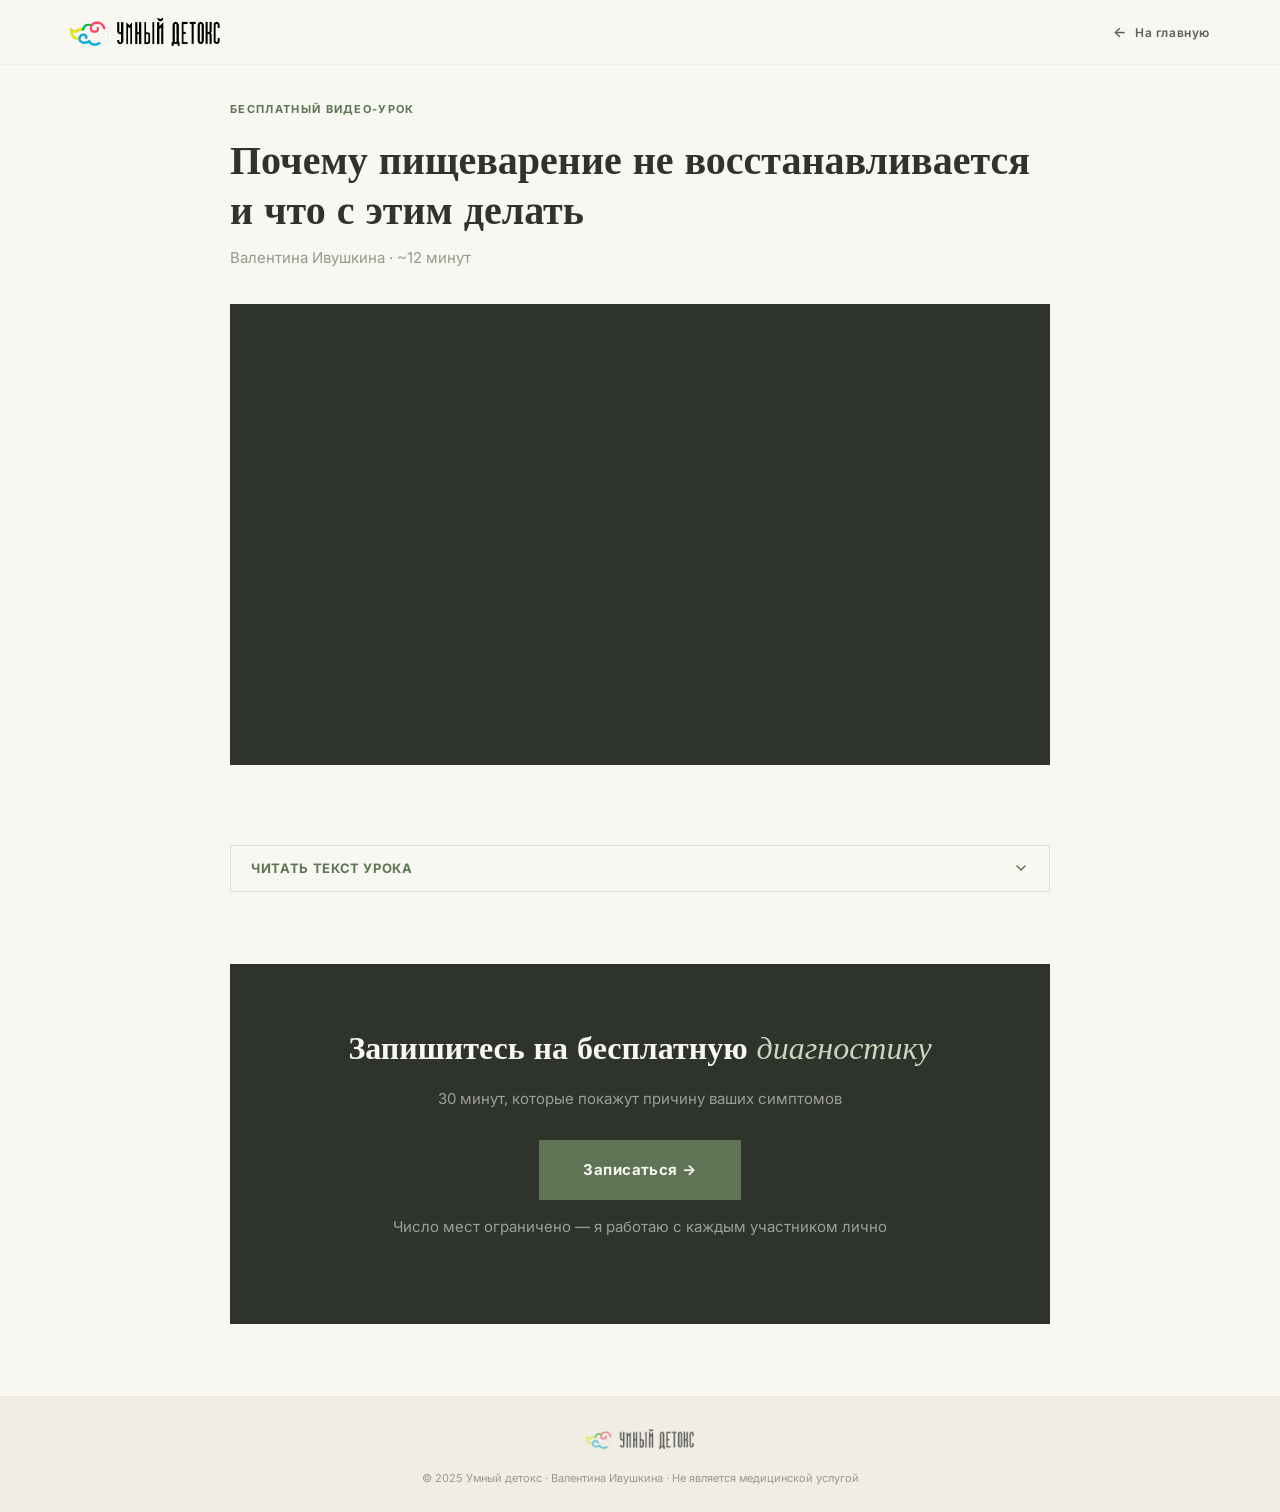
==== commit 0b95d51c: "Redesign video.html with Valentina design system - Apply brand CSS variables: #F8F7F2 bg, #5F7355 ac" ====
--- a/video.html
+++ b/video.html
@@ -6,295 +6,315 @@
 <meta name="description" content="Бесплатный видео-урок: почему пищеварение не восстанавливается и что с этим делать — Умный детокс">
 <title>Видео-урок — Умный детокс</title>
 
-<link rel="stylesheet" href="https://fonts.googleapis.com/css2?family=Playfair+Display:ital,wght@0,400;0,700;1,400&family=DM+Sans:wght@400;500;600;700&display=swap">
+<link rel="preconnect" href="https://fonts.googleapis.com">
+<link rel="preconnect" href="https://fonts.gstatic.com" crossorigin>
+<link href="https://fonts.googleapis.com/css2?family=Libre+Baskerville:ital,wght@0,400;0,700;1,400&family=Inter:wght@400;500;600;700;800&family=DM+Sans:ital@1&display=swap" rel="stylesheet">
+
 <style>
 :root {
-  --bg: #F4F1EB;
-  --surface: #FFFFFF;
-  --fg: #1C1A15;
-  --fg2: #7D7668;
-  --accent: #3D5A2E;
-  --accent-soft: #E2EBD8;
-  --accent-hover: #2F4822;
-  --warm: #B8612A;
-  --warm-soft: #FAF0E6;
-  --border: #DDD8CC;
-  --dark-block: #1C1A15;
-  --dark-fg: #F4F1EB;
-  --dark-fg2: #A8A298;
-  --font-display: 'Playfair Display', Georgia, serif;
-  --font-body: 'DM Sans', system-ui, sans-serif;
-}
-@media (prefers-color-scheme: dark) {
-  :root:not([data-theme="light"]) {
-    --bg: #0E0D0B; --surface: #1C1A15; --fg: #EAE6DC; --fg2: #908A7C;
-    --accent: #7BA36E; --accent-soft: #1E2A1A; --accent-hover: #9AC48C;
-    --warm: #D0783E; --warm-soft: #2A1D12; --border: #2D2A24;
-    --dark-block: #0A0908; --dark-fg: #EAE6DC; --dark-fg2: #908A7C;
-    color-scheme: dark;
-  }
-}
-:root[data-theme="dark"] {
-  --bg: #0E0D0B; --surface: #1C1A15; --fg: #EAE6DC; --fg2: #908A7C;
-  --accent: #7BA36E; --accent-soft: #1E2A1A; --accent-hover: #9AC48C;
-  --warm: #D0783E; --warm-soft: #2A1D12; --border: #2D2A24;
-  --dark-block: #0A0908; --dark-fg: #EAE6DC; --dark-fg2: #908A7C;
-  color-scheme: dark;
-}
-
-*{box-sizing:border-box;margin:0}
-body{background:var(--bg);color:var(--fg);font-family:var(--font-body);font-size:16px;line-height:1.65;-webkit-font-smoothing:antialiased}
-img{max-width:100%;display:block}
-a{color:var(--accent);text-decoration:none}
-a:hover{color:var(--accent-hover)}
-
-.in{max-width:860px;margin:0 auto;padding-left:max(16px,0px);padding-right:max(16px,0px)}
-
-/* NAV */
-.nav{position:fixed;top:0;left:0;right:0;z-index:50;background:color-mix(in srgb,var(--bg) 88%,transparent);backdrop-filter:blur(20px);-webkit-backdrop-filter:blur(20px);border-bottom:1px solid color-mix(in srgb,var(--border) 40%,transparent)}
-.nav .in{display:flex;align-items:center;justify-content:space-between;padding-block:14px;max-width:1080px}
-.nav-brand{font-family:var(--font-display);font-size:20px;font-weight:700;color:var(--fg);text-decoration:none;letter-spacing:-0.01em;display:flex;align-items:center;gap:10px}
-.nav-brand img{height:32px}
-.nav-back{font-size:14px;font-weight:500;color:var(--fg2)}
-.nav-back:hover{color:var(--fg)}
-
-/* VIDEO */
-.video-hero{padding-top:100px;padding-bottom:48px}
-.video-hero h1{font-family:var(--font-display);font-size:clamp(28px,4vw,42px);font-weight:700;line-height:1.2;text-wrap:balance;margin-bottom:12px}
-.video-hero .subtitle{font-size:18px;color:var(--fg2);margin-bottom:32px;max-width:600px}
-.video-wrap{position:relative;width:100%;padding-bottom:56.25%;border-radius:12px;overflow:hidden;background:var(--dark-block)}
-.video-wrap iframe{position:absolute;inset:0;width:100%;height:100%;border:0}
-
-/* ARTICLE */
-.article{padding-block:16px 80px}
-.article h2{font-family:var(--font-display);font-size:clamp(22px,3vw,30px);font-weight:700;line-height:1.25;margin-bottom:24px;text-wrap:balance}
-.article h3{font-family:var(--font-display);font-size:20px;font-weight:700;margin-top:40px;margin-bottom:12px;color:var(--warm)}
-.article p{margin-bottom:16px;max-width:65ch}
-.article ul,.article ol{margin-bottom:16px;padding-left:24px}
-.article li{margin-bottom:8px}
-.article blockquote{border-left:3px solid var(--accent);padding:16px 20px;margin:24px 0;background:var(--accent-soft);border-radius:0 8px 8px 0;font-style:italic}
-.transcript{margin-bottom:0;margin-top:0;text-align:center}
-.transcript__btn{display:inline-flex;align-items:center;gap:10px;padding:12px 24px;cursor:pointer;list-style:none;font-family:var(--font-body);font-size:15px;font-weight:600;color:var(--accent);background:var(--accent-soft);border:1px solid var(--border);border-radius:8px;transition:background .2s}
-.transcript__btn::-webkit-details-marker{display:none}
-.transcript__btn:hover{background:var(--border)}
-.transcript__icon{transition:transform .25s;flex-shrink:0}
-details[open] .transcript__icon{transform:rotate(180deg)}
-.transcript__body{padding:12px 0 4px;text-align:left}
-.article .pause{display:block;text-align:center;font-size:13px;font-weight:600;letter-spacing:1px;text-transform:uppercase;color:var(--fg2);padding:24px 0}
-.article .case{background:var(--surface);border:1px solid var(--border);border-radius:12px;padding:24px;margin:24px 0}
-.article .case .name{font-family:var(--font-display);font-weight:700;font-size:18px;margin-bottom:8px}
-
-/* CTA */
-.cta-band{background:var(--dark-block);color:var(--dark-fg);padding:48px 0;text-align:center;border-radius:16px;margin-bottom:64px}
-.cta-band h2{font-family:var(--font-display);font-size:clamp(22px,3vw,30px);margin-bottom:12px}
-.cta-band p{color:var(--dark-fg2);margin-bottom:24px}
-.cta-band .btn{display:inline-block;background:var(--accent);color:#fff;padding:16px 40px;border-radius:10px;font-weight:600;font-size:17px;transition:background 0.2s}
-.cta-band .btn:hover{background:var(--accent-hover);color:#fff}
-
-/* FOOTER */
-footer{border-top:1px solid var(--border);padding:32px 0;text-align:center;font-size:13px;color:var(--fg2)}
-footer img{display:inline-block;height:24px;opacity:0.6;margin-bottom:8px}
+  --bg: #F8F7F2; --text: #2E332B; --muted: #4A4F48; --muted-2: #59605A; --muted-3: #98988C; --faint: #C2C2B5;
+  --accent: #5F7355; --accent-hover: #4A5A43; --accent-dark: #C9D6BF;
+  --block: #EFEDE4; --card: #F3F1E9; --card-border: #E0DDCF; --tip: #E9E6D9; --line: #EAE7DC; --nav-line: #F0EEE6;
+  --dark-bg: #2E332B;
+  --serif: 'Libre Baskerville', Georgia, serif;
+  --sans: 'Inter', system-ui, sans-serif;
+  --cursive: 'DM Sans', var(--sans);
+}
+
+*, *::before, *::after { box-sizing: border-box; margin: 0; padding: 0; }
+html { scroll-behavior: smooth; scroll-padding-top: 72px; }
+body { background: var(--bg); color: var(--text); font-family: var(--sans); font-size: 17px; line-height: 1.75; -webkit-font-smoothing: antialiased; }
+img { display: block; max-width: 100%; }
+a { color: var(--accent); text-decoration: none; }
+a:hover { color: var(--accent-hover); }
+::selection { background: #D0DAC9; color: var(--text); }
+
+.wrap { width: min(100% - 48px, 820px); margin-inline: auto; }
+.wrap-wide { width: min(100% - 48px, 1140px); margin-inline: auto; }
+
+/* ── NAV ── */
+.nav {
+  position: fixed; top: 0; left: 0; right: 0; z-index: 100;
+  background: var(--bg); border-bottom: 1px solid var(--nav-line);
+}
+.nav-inner {
+  display: flex; align-items: center; justify-content: space-between;
+  gap: 24px; height: 64px; width: min(100% - 48px, 1140px); margin-inline: auto;
+}
+.nav-logo img { height: 28px; width: auto; display: block; }
+.nav-back {
+  font-size: 12px; font-weight: 600; letter-spacing: 0.05em;
+  color: var(--muted-2); display: flex; align-items: center; gap: 8px;
+  transition: color .18s;
+}
+.nav-back:hover { color: var(--accent); }
+.nav-back::before { content: "←"; font-size: 14px; }
+
+/* ── VIDEO HERO ── */
+.video-hero { padding: 100px 0 48px; }
+.video-eyebrow {
+  font-size: 11px; font-weight: 700; letter-spacing: 0.12em; text-transform: uppercase;
+  color: var(--accent); margin-bottom: 16px;
+}
+.video-hero h1 {
+  font-family: var(--serif); font-size: clamp(26px, 3.5vw, 40px); font-weight: 700;
+  line-height: 1.25; margin-bottom: 10px;
+}
+.video-subtitle { font-size: 15px; color: var(--muted-3); margin-bottom: 32px; }
+.video-wrap {
+  position: relative; width: 100%; padding-bottom: 56.25%;
+  background: var(--dark-bg); overflow: hidden;
+}
+.video-wrap iframe { position: absolute; inset: 0; width: 100%; height: 100%; border: 0; }
+
+/* ── TRANSCRIPT ── */
+.transcript-wrap { margin-top: 32px; }
+.transcript-toggle {
+  display: inline-flex; align-items: center; gap: 10px;
+  font-size: 13px; font-weight: 700; letter-spacing: 0.05em; text-transform: uppercase;
+  color: var(--accent); background: none; border: 1px solid var(--card-border);
+  padding: 11px 20px; cursor: pointer; transition: background .18s, border-color .18s;
+  list-style: none; width: 100%; justify-content: space-between;
+}
+.transcript-toggle::-webkit-details-marker { display: none; }
+.transcript-toggle:hover { background: var(--block); border-color: var(--accent); }
+.toggle-icon { transition: transform .25s; flex-shrink: 0; }
+details[open] .toggle-icon { transform: rotate(180deg); }
+
+/* ── ARTICLE ── */
+.article { padding-bottom: 72px; }
+.article-body { padding: 32px 0 0; }
+
+.article-body h2 {
+  font-family: var(--serif); font-size: clamp(22px, 2.5vw, 30px); font-weight: 700;
+  line-height: 1.3; margin: 0 0 20px; color: var(--text);
+}
+.article-body h3 {
+  font-family: var(--serif); font-size: 19px; font-weight: 700;
+  margin: 40px 0 12px; color: var(--accent);
+}
+.article-body p { margin-bottom: 16px; color: var(--muted); line-height: 1.8; max-width: 68ch; }
+.article-body p strong { color: var(--text); }
+.article-body ul, .article-body ol { margin-bottom: 16px; padding-left: 22px; }
+.article-body li { margin-bottom: 8px; color: var(--muted); }
+
+.article-body blockquote {
+  border-left: 3px solid var(--accent); padding: 20px 24px;
+  margin: 32px 0; background: var(--block);
+  font-family: var(--serif); font-style: italic; font-size: 17px;
+  line-height: 1.65; color: var(--text);
+}
+
+.pause {
+  display: block; text-align: center;
+  font-size: 13px; letter-spacing: 4px; color: var(--faint);
+  padding: 24px 0;
+}
+
+/* Case cards */
+.case {
+  background: var(--card); border: 1px solid var(--card-border);
+  padding: 28px 28px 24px; margin: 24px 0;
+}
+.case-name {
+  font-family: var(--serif); font-size: 17px; font-weight: 700;
+  color: var(--text); margin-bottom: 12px;
+  padding-bottom: 12px; border-bottom: 1px solid var(--card-border);
+}
+.case p { font-size: 15px; }
+
+/* ── CTA BAND ── */
+.cta-band {
+  background: var(--dark-bg); color: var(--bg);
+  padding: 56px 48px; margin: 0 0 72px; text-align: center;
+}
+.cta-band h2 {
+  font-family: var(--serif); font-size: clamp(22px, 2.8vw, 32px);
+  font-weight: 700; margin-bottom: 10px;
+}
+.cta-band h2 em { font-weight: 400; color: var(--accent-dark); }
+.cta-band p { color: rgba(248,247,242,.55); font-size: 15px; margin-bottom: 28px; }
+.cta-btn {
+  display: inline-flex; align-items: center; gap: 10px;
+  background: var(--accent); color: var(--bg);
+  padding: 17px 44px; font-size: 15px; font-weight: 700;
+  letter-spacing: 0.03em; border: none; cursor: pointer; transition: background .2s;
+}
+.cta-btn:hover { background: var(--accent-hover); color: var(--bg); }
+.cta-micro { font-size: 12px; color: rgba(248,247,242,.3); margin-top: 14px; }
+
+/* ── FOOTER ── */
+.footer {
+  background: var(--block); border-top: 1px solid var(--line);
+  padding: 32px 0 24px; text-align: center;
+}
+.footer img { display: inline-block; height: 20px; opacity: 0.6; margin-bottom: 10px; }
+.footer p { font-size: 11px; color: var(--muted-3); }
+
+/* ── RESPONSIVE ── */
+@media (max-width: 600px) {
+  .video-hero { padding-top: 84px; }
+  .cta-band { padding: 40px 24px; }
+}
+@media (prefers-reduced-motion: reduce) { html { scroll-behavior: auto; } * { transition-duration: .01ms !important; } }
 </style>
 </head>
 <body>
 
 <!-- NAV -->
 <nav class="nav">
-<div class="in">
-  <a href="index.html" class="nav-brand"><img src="assets/logo.png" alt="Умный детокс"></a>
-  <a href="index.html" class="nav-back">← На главную</a>
-</div>
+  <div class="nav-inner">
+    <a href="index.html" class="nav-logo"><img src="assets/logo.png" alt="Умный детокс"></a>
+    <a href="index.html" class="nav-back">На главную</a>
+  </div>
 </nav>
 
 <!-- VIDEO -->
 <section class="video-hero">
-<div class="in">
-  <h1>Почему пищеварение не&nbsp;восстанавливается и&nbsp;что с&nbsp;этим делать</h1>
-  <p class="subtitle">Бесплатный видео-урок Валентины Ивушкиной · ~12 минут</p>
-  <div class="video-wrap">
-    <iframe src="https://kinescope.io/embed/45f5ae97-4609-42d2-82a0-d400d276183c" allow="autoplay; fullscreen; picture-in-picture; encrypted-media; gyroscope; accelerometer; clipboard-write; web-share" allowfullscreen></iframe>
-  </div>
-</div>
+  <div class="wrap">
+    <div class="video-eyebrow">Бесплатный видео-урок</div>
+    <h1>Почему пищеварение не&nbsp;восстанавливается и&nbsp;что с&nbsp;этим делать</h1>
+    <p class="video-subtitle">Валентина Ивушкина · ~12 минут</p>
+    <div class="video-wrap">
+      <iframe src="https://kinescope.io/embed/45f5ae97-4609-42d2-82a0-d400d276183c" allow="autoplay; fullscreen; picture-in-picture; encrypted-media; gyroscope; accelerometer; clipboard-write; web-share" allowfullscreen></iframe>
+    </div>
+  </div>
 </section>
 
 <!-- ARTICLE -->
 <article class="article">
-<div class="in">
-
-<details class="transcript">
-<summary class="transcript__btn"><span class="transcript__btn-text">Читать текст урока</span><svg class="transcript__icon" width="16" height="16" viewBox="0 0 16 16" fill="none" xmlns="http://www.w3.org/2000/svg"><path d="M4 6l4 4 4-4" stroke="currentColor" stroke-width="1.5" stroke-linecap="round" stroke-linejoin="round"/></svg></summary>
-<div class="transcript__body">
-
-<h2>Текст видеоурока</h2>
-
-<p><em>Ниже — полный текст урока. Можно читать параллельно с видео или отдельно.</em></p>
-
-<p class="pause">· · ·</p>
-
-<p>Если у вас годами тяжесть после еды, вздутие, изжога или проблемы со стулом — и при этом гастроэнтеролог говорит «ничего серьёзного», а таблетки помогают только пока вы их пьёте, — это видео для вас.</p>
-
-<p>Меня зовут Валентина Ивушкина. Я специалист по восточной медицине и нутрициолог, автор программы «Умный детокс», которую за десять лет прошли около двадцати тысяч человек.</p>
-
-<p>За следующие двадцать минут я объясню, какая причина стоит за вашими симптомами — её почти никогда не ищут. Покажу на трёх реальных историях моих клиенток, как эта причина устраняется за один-два месяца. А в конце расскажу, как попасть ко мне на бесплатную диагностику.</p>
-
-<p>И останьтесь, пожалуйста, до середины — там я дам одно простое правило питания, которое вы сможете применить уже завтра утром.</p>
-
-<h3>Проблема</h3>
-
-<p>Сейчас в мире происходит настоящая пандемия пищеварительных проблем. Изжога, тяжесть, запор, вздутие, диарея, отёки, лишний вес, кожа — почти каждый человек может сказать, что с его пищеварением что-то не так.</p>
-
-<p>И путь у всех очень похожий. Сначала человек пытается справиться сам: меняет питание, корректирует образ жизни. Не всегда работает. Потом — гастроэнтеролог. Таблетки назначены, пропиты, а результат либо слабый, либо его хватает ненадолго: пока пьёшь — легче, перестал — всё вернулось. Следующая стадия — нутрициолог. БАДы, витамины, дорогие суперфуды. И это тоже не решает проблему.</p>
-
-<p>Почему? Потому что всё это не воздействует на причину. Это всё равно что дыру в стене заклеить обоями — и пытаться так жить. Красиво. Но дыра на месте.</p>
-
-<h3>Моя история</h3>
-
-<p>Я это знаю не из учебников. Пятнадцать лет назад я сама была такой клиенткой.</p>
-
-<p>Еда стояла у меня в желудке колом. Часами не переваривалась. Это сопровождалось отрыжкой, вздутием, отёками, неприятным запахом изо рта — а я работала среди людей и очень этого стеснялась.</p>
-
-<p>Я прошла гастроэнтерологов лучших московских клиник. К концу лечения просто не осталось препаратов, которые мы не попробовали. В какой-то момент я попала к известному профессору — описываю ему состояние, в котором сложно просто жить и работать, настолько сильная тяжесть, будто в желудке камень. А он говорит: «Валентина, у вас нет ничего серьёзного. Я вам даже назначать ничего не буду. Дышите, гуляйте, спите».</p>
-
-<p>Только представьте, как это обидно. Ты готова всё отдать, лишь бы кто-то помог. А твою проблему даже не признают.</p>
-
-<p>Потом были невропатологи — подозревали психосоматику. Тяжёлые препараты, от которых становилось только хуже: от одного при каждом шаге будто било током. Это было последней каплей. В таком активном состоянии всё это продолжалось около двух лет.</p>
-
-<p>И когда сил уже практически не осталось, я обратилась к докторам восточной медицины. Честно скажу — почти без веры.</p>
-
-<p>Как же хорошо, что я это сделала.</p>
-
-<p>Мне поставили диагноз — несварение по типу холода. Назначили сборы восточной медицины, я пила их три раза в день. И уже в первые два месяца стало значительно лучше. Начала проходить отрыжка. Изжога. Нормализовался стул. Ушли отёки. Очистилась кожа, очистился язык, исчез запах, которого я так стеснялась.</p>
-
-<p>Я буквально ожила. Появились силы, энергия. Я училась и работала, мы с мужем стали путешествовать, я вела семинары — жизнь просто била ключом.</p>
-
-<p>И почувствовав этот эффект на себе, я пошла изучать восточную медицину — чтобы делать для людей то, что когда-то сделали для меня.</p>
-
-<h3>Пищеварительный огонь</h3>
-
-<p>А теперь давайте разберёмся, как я вообще дошла до того состояния. Потому что моя история — это, скорее всего, и ваша история.</p>
-
-<p>В семнадцать лет я уехала из родного дома и стала студенткой. Дома у нас была культура питания: тёплые блюда, супы, хорошее мясо, овощи с огорода, бабушка готовила на топлёном масле. А в самостоятельной жизни всё это исчезло. Холодные быстрые завтраки — творог со сметаной и сахаром. Перекусы на бегу — булка, орешки, йогурт. Вечером — что придётся, бутерброды.</p>
-
-<p>Узнаёте себя?</p>
-
-<p>Так вот, всё наше здоровье основано на том, что в восточной медицине называется пищеварительным теплом. Или пищеварительным огнём.</p>
-
-<p>Представьте плиту, на которой вы готовите. Если огонь в плите ослаб — что вы на ней сварите? Даже кастрюлю воды будете кипятить целый час.</p>
-
-<p>То же самое в организме. В пищеварении есть свой невидимый огонь, на котором «варится» вся пища. Холодная еда, сырые «полезные» рационы, перекусы, стресс — год за годом этот огонь гасят.</p>
-
-<p>И когда огонь погашен, органы будто оказываются в заморозке: желудок, желчный пузырь, печень, поджелудочная, кишечник. А орган в заморозке не может нормально работать и усваивать питательные вещества. Отсюда и весь букет: отрыжка, тяжесть, вздутие, нарушения стула, отёки, дефициты. При этом на обследованиях — «ничего серьёзного».</p>
-
-<p>Это состояние и называется несварением по типу холода. Оно очень распространено — с ним ко мне приходит большинство клиенток.</p>
-
-<p>Есть и ещё два момента, о которых важно знать.</p>
-
-<p>Первый — про таблетки от изжоги, ингибиторы протонной помпы. Их нельзя пить долго. Они гасят соляную кислоту — важнейший антисептик желудка — и то самое пищеварительное тепло. В желудке создаётся застой, размножаются бактерии, и к проблемам желудка добавляются проблемы кишечника.</p>
-
-<p>Второй — про желчегонные. Гнать желчь и вылечить желчный пузырь — это разные вещи. Гнать желчь — это просто гнать желчь. Поэтому люди годами не могут расстаться с дискинезией, со взвесью, с застоем.</p>
-
-<h3>Две стадии и правило завтрака</h3>
-
-<p>Теперь важное. Есть две стадии проблем с пищеварением.</p>
-
-<p>Первая — когда проблемы недавние и терпимые. В этом случае, скорее всего, вам поможет правильное питание и режим. И вот обещанное правило, с которого стоит начать уже завтра: завтрак должен быть тёплым. Причём не просто подогретым, а тёплым по свойствам: сваренная крупа с приготовленными овощами, можно добавить белок. А вот творог — прохладный по свойствам продукт, даже в виде запеканки или сырников. Одно это правило способно многое поменять.</p>
-
-<p>И вторая стадия — когда вы уже всё испробовали. Питание меняли, стресс снижали, спать стали лучше — а симптомы не уходят. Вот эта стадия, которая была у меня, решается только сборами восточной медицины. Потому что только они воздействуют на первопричину — на жизненные начала, которые вышли из равновесия.</p>
-
-<h3>Три истории</h3>
-
-<p>Давайте я покажу, как это выглядит в жизни. Три истории моих клиенток.</p>
-
-<div class="case">
-<p class="name">Наталья, 49 лет</p>
-<p>Пришла с запором — стул раз в два-три дня, «горохом», плюс вздутие и сухость во рту. Такие люди обычно уже прошли огонь и воду: желчегонные, слабительные, расторопша — всё было. Диагноз в восточной медицине — холод желчи. Это застой, при котором лечить нужно желчный пузырь, а не просто гнать желчь.</p>
-<p>Я выстроила для Натальи схему: сборы три-четыре раза в день плюс питание, каждый день она присылала мне отчёты. И уже на второй неделе — внимание — стул стал таким, каким она его давно не видела: нормальный, комфортный, ежедневный. Не послабленный от таблеток. Просто нормальный.</p>
-<p>А через год я с ней списалась — я всегда так делаю. Сборы она давно не пьёт, просто поддерживает питание. Про запор не вспоминает. Ушло вздутие, прошла сухость во рту и даже слизь в горле, которая стояла годами. Минус восемь килограммов — при том, что фитнесом она занималась и раньше, но вес не уходил. Живот плоский. А печёночные показатели и холестерин, которые были повышены, пришли в норму.</p>
+  <div class="wrap">
+
+    <details class="transcript-wrap">
+      <summary class="transcript-toggle">
+        <span>Читать текст урока</span>
+        <svg class="toggle-icon" width="16" height="16" viewBox="0 0 16 16" fill="none"><path d="M4 6l4 4 4-4" stroke="currentColor" stroke-width="1.5" stroke-linecap="round" stroke-linejoin="round"/></svg>
+      </summary>
+
+      <div class="article-body">
+
+        <h2>Текст видеоурока</h2>
+        <p><em>Ниже — полный текст урока. Можно читать параллельно с видео или отдельно.</em></p>
+        <span class="pause">· · ·</span>
+
+        <p>Если у вас годами тяжесть после еды, вздутие, изжога или проблемы со стулом — и при этом гастроэнтеролог говорит «ничего серьёзного», а таблетки помогают только пока вы их пьёте, — это видео для вас.</p>
+        <p>Меня зовут Валентина Ивушкина. Я специалист по восточной медицине и нутрициолог, автор программы «Умный детокс», которую за десять лет прошли около двадцати тысяч человек.</p>
+        <p>За следующие двадцать минут я объясню, какая причина стоит за вашими симптомами — её почти никогда не ищут. Покажу на трёх реальных историях моих клиенток, как эта причина устраняется за один-два месяца. А в конце расскажу, как попасть ко мне на бесплатную диагностику.</p>
+        <p>И останьтесь, пожалуйста, до середины — там я дам одно простое правило питания, которое вы сможете применить уже завтра утром.</p>
+
+        <h3>Проблема</h3>
+        <p>Сейчас в мире происходит настоящая пандемия пищеварительных проблем. Изжога, тяжесть, запор, вздутие, диарея, отёки, лишний вес, кожа — почти каждый человек может сказать, что с его пищеварением что-то не так.</p>
+        <p>И путь у всех очень похожий. Сначала человек пытается справиться сам: меняет питание, корректирует образ жизни. Не всегда работает. Потом — гастроэнтеролог. Таблетки назначены, пропиты, а результат либо слабый, либо его хватает ненадолго: пока пьёшь — легче, перестал — всё вернулось. Следующая стадия — нутрициолог. БАДы, витамины, дорогие суперфуды. И это тоже не решает проблему.</p>
+        <p>Почему? Потому что всё это не воздействует на причину. Это всё равно что дыру в стене заклеить обоями — и пытаться так жить. Красиво. Но дыра на месте.</p>
+
+        <h3>Моя история</h3>
+        <p>Я это знаю не из учебников. Пятнадцать лет назад я сама была такой клиенткой.</p>
+        <p>Еда стояла у меня в желудке колом. Часами не переваривалась. Это сопровождалось отрыжкой, вздутием, отёками, неприятным запахом изо рта — а я работала среди людей и очень этого стеснялась.</p>
+        <p>Я прошла гастроэнтерологов лучших московских клиник. К концу лечения просто не осталось препаратов, которые мы не попробовали. В какой-то момент я попала к известному профессору — описываю ему состояние, в котором сложно просто жить и работать, настолько сильная тяжесть, будто в желудке камень. А он говорит: «Валентина, у вас нет ничего серьёзного. Я вам даже назначать ничего не буду. Дышите, гуляйте, спите».</p>
+        <p>Только представьте, как это обидно. Ты готова всё отдать, лишь бы кто-то помог. А твою проблему даже не признают.</p>
+        <p>Потом были невропатологи — подозревали психосоматику. Тяжёлые препараты, от которых становилось только хуже: от одного при каждом шаге будто било током. Это было последней каплей. В таком активном состоянии всё это продолжалось около двух лет.</p>
+        <p>И когда сил уже практически не осталось, я обратилась к докторам восточной медицины. Честно скажу — почти без веры.</p>
+        <p>Как же хорошо, что я это сделала.</p>
+        <p>Мне поставили диагноз — несварение по типу холода. Назначили сборы восточной медицины, я пила их три раза в день. И уже в первые два месяца стало значительно лучше. Начала проходить отрыжка. Изжога. Нормализовался стул. Ушли отёки. Очистилась кожа, очистился язык, исчез запах, которого я так стеснялась.</p>
+        <p>Я буквально ожила. Появились силы, энергия. Я училась и работала, мы с мужем стали путешествовать, я вела семинары — жизнь просто била ключом.</p>
+        <p>И почувствовав этот эффект на себе, я пошла изучать восточную медицину — чтобы делать для людей то, что когда-то сделали для меня.</p>
+
+        <h3>Пищеварительный огонь</h3>
+        <p>А теперь давайте разберёмся, как я вообще дошла до того состояния. Потому что моя история — это, скорее всего, и ваша история.</p>
+        <p>В семнадцать лет я уехала из родного дома и стала студенткой. Дома у нас была культура питания: тёплые блюда, супы, хорошее мясо, овощи с огорода, бабушка готовила на топлёном масле. А в самостоятельной жизни всё это исчезло. Холодные быстрые завтраки — творог со сметаной и сахаром. Перекусы на бегу — булка, орешки, йогурт. Вечером — что придётся, бутерброды.</p>
+        <p>Узнаёте себя?</p>
+        <p>Так вот, всё наше здоровье основано на том, что в восточной медицине называется пищеварительным теплом. Или пищеварительным огнём.</p>
+        <p>Представьте плиту, на которой вы готовите. Если огонь в плите ослаб — что вы на ней сварите? Даже кастрюлю воды будете кипятить целый час.</p>
+        <p>То же самое в организме. В пищеварении есть свой невидимый огонь, на котором «варится» вся пища. Холодная еда, сырые «полезные» рационы, перекусы, стресс — год за годом этот огонь гасят.</p>
+        <p>И когда огонь погашен, органы будто оказываются в заморозке: желудок, желчный пузырь, печень, поджелудочная, кишечник. А орган в заморозке не может нормально работать и усваивать питательные вещества. Отсюда и весь букет: отрыжка, тяжесть, вздутие, нарушения стула, отёки, дефициты. При этом на обследованиях — «ничего серьёзного».</p>
+        <p>Это состояние и называется несварением по типу холода. Оно очень распространено — с ним ко мне приходит большинство клиенток.</p>
+        <p>Есть и ещё два момента, о которых важно знать.</p>
+        <p>Первый — про таблетки от изжоги, ингибиторы протонной помпы. Их нельзя пить долго. Они гасят соляную кислоту — важнейший антисептик желудка — и то самое пищеварительное тепло. В желудке создаётся застой, размножаются бактерии, и к проблемам желудка добавляются проблемы кишечника.</p>
+        <p>Второй — про желчегонные. Гнать желчь и вылечить желчный пузырь — это разные вещи. Гнать желчь — это просто гнать желчь. Поэтому люди годами не могут расстаться с дискинезией, со взвесью, с застоем.</p>
+
+        <h3>Две стадии и правило завтрака</h3>
+        <p>Теперь важное. Есть две стадии проблем с пищеварением.</p>
+        <p>Первая — когда проблемы недавние и терпимые. В этом случае, скорее всего, вам поможет правильное питание и режим. И вот обещанное правило, с которого стоит начать уже завтра: завтрак должен быть тёплым. Причём не просто подогретым, а тёплым по свойствам: сваренная крупа с приготовленными овощами, можно добавить белок. А вот творог — прохладный по свойствам продукт, даже в виде запеканки или сырников. Одно это правило способно многое поменять.</p>
+        <p>И вторая стадия — когда вы уже всё испробовали. Питание меняли, стресс снижали, спать стали лучше — а симптомы не уходят. Вот эта стадия, которая была у меня, решается только сборами восточной медицины. Потому что только они воздействуют на первопричину — на жизненные начала, которые вышли из равновесия.</p>
+
+        <h3>Три истории</h3>
+        <p>Давайте я покажу, как это выглядит в жизни. Три истории моих клиенток.</p>
+
+        <div class="case">
+          <div class="case-name">Наталья, 49 лет</div>
+          <p>Пришла с запором — стул раз в два-три дня, «горохом», плюс вздутие и сухость во рту. Такие люди обычно уже прошли огонь и воду: желчегонные, слабительные, расторопша — всё было. Диагноз в восточной медицине — холод желчи. Это застой, при котором лечить нужно желчный пузырь, а не просто гнать желчь.</p>
+          <p>Я выстроила для Натальи схему: сборы три-четыре раза в день плюс питание, каждый день она присылала мне отчёты. И уже на второй неделе — внимание — стул стал таким, каким она его давно не видела: нормальный, комфортный, ежедневный. Не послабленный от таблеток. Просто нормальный.</p>
+          <p>А через год я с ней списалась — я всегда так делаю. Сборы она давно не пьёт, просто поддерживает питание. Про запор не вспоминает. Ушло вздутие, прошла сухость во рту и даже слизь в горле, которая стояла годами. Минус восемь килограммов — при том, что фитнесом она занималась и раньше, но вес не уходил. Живот плоский. А печёночные показатели и холестерин, которые были повышены, пришли в норму.</p>
+        </div>
+
+        <div class="case">
+          <div class="case-name">Елена, 60 лет</div>
+          <p>Изжога и рефлюкс несколько лет. Омепразол практически на постоянной основе. Неприятный запах изо рта — дискомфортно общаться с коллегами. Тяжесть и боль в желудке, ком в горле, сильнейшее вздутие, несформированный стул, повышенное давление. На консультации на меня смотрело настолько измождённое лицо — было видно, как человек устал от своих симптомов.</p>
+          <p>Диагноз — то самое несварение, холод желудка. Начали работу: сборы, питание, ежедневная связь. На второй неделе Елене стало легче. А по итогам месяца: изжога и рефлюкс прошли, она ест практически всё, что хочет. Ушли боли, тяжесть, тошнота. Нормализовался стул. Исчез запах. Давление пришло в норму, а следом и анализы поджелудочной — амилаза и липаза. И вишенка на торте: парикмахер спросил у Елены, откуда у неё такая густота волос.</p>
+          <p>Годы страданий закончились за один месяц.</p>
+        </div>
+
+        <div class="case">
+          <div class="case-name">Марина, 59 лет</div>
+          <p>Три года жидкого стула. Из дома выходила только «на лоперамиде» — потому что неизвестно, в какой момент застанет. Уволилась с работы. Почти ни с кем не общалась. Первое сообщение, которое она мне написала: «Валентина, помогите. Очень хочу жить».</p>
+          <p>По обследованиям — атрофический гастрит и бульбит, а по анализам, что называется, в космос отправлять можно. И тем не менее состояние ужасное. Это как раз тот случай несварения по типу холода, который аптечными таблетками практически не лечится — и человек, если не встретит восточную медицину, живёт в этом годами.</p>
+          <p>Мы начали работу. Индивидуальный план питания, сборы, ежедневный контроль. На второй неделе стул начал формироваться. К концу месяца — сформировался окончательно. Про лоперамид Марина забыла. Голод стал контролируемым — три приёма пищи без перекусов. Вернулись силы. Она вернулась к занятиям тай-чи, начала выходить из дома, ходить в гости. А через некоторое время написала мне, что вышла на работу — здоровье наконец позволило.</p>
+        </div>
+
+        <span class="pause">· · ·</span>
+
+        <p>Заметьте одну вещь. Три разные женщины. Три разных диагноза. И один общий момент: первые изменения — уже на второй неделе.</p>
+        <p>Так происходит, потому что мы не шлифуем следствия. Мы находим первопричину и работаем с ней. И тогда организму не нужны годы — ему нужны недели.</p>
+
+        <h3>Как проходит работа</h3>
+        <p><strong>Шаг первый</strong> — бесплатная диагностика. Мы созваниваемся, я подробно расспрашиваю вас о симптомах, истории, питании. И честно говорю, ваш ли это случай и чего реально ждать.</p>
+        <p><strong>Шаг второй</strong> — анализы. Список короткий: общий анализ крови, биохимия, ТТГ и УЗИ органов брюшной полости. Ничего лишнего.</p>
+        <p><strong>Шаг третий</strong> — я определяю ваш тип расстройства и составляю персональную схему: сборы восточной медицины плюс рацион питания под вашу проблему. Не «меню для всех» — вашу схему.</p>
+        <p><strong>Шаг четвёртый</strong> — ежедневное сопровождение. Каждый день вы рассказываете мне, что ели и как себя чувствуете, а я корректирую схему по ходу. Именно поэтому результат приходит быстро.</p>
+        <p>И <strong>шаг пятый</strong> — результат, который видно. У меня есть шкала оценки симптомов, поэтому все ваши улучшения оцифрованы: вы видите их в цифрах, а не «на ощущениях». Обычно первые изменения заметны со второй недели, а вся работа занимает один-два месяца.</p>
+        <p>Я веду каждую клиентку лично и каждый день. Поэтому мест в месяц у меня немного, и беру я в работу по результатам диагностики — только те случаи, где уверена, что смогу помочь. Я работаю на результат.</p>
+
+        <h3>Стоимость и гарантия</h3>
+        <p>Сопровождение стоит семьдесят тысяч рублей в месяц, плюс сборы — примерно пять-семь тысяч. Я подключила рассрочку: ежемесячный платёж может составлять шесть тысяч семьсот рублей. Сравните это с годами таблеток, БАДов и обследований, которые не дали результата. И с тем, сколько стоит каждый день жить с этими симптомами.</p>
+        <p>И ещё: если в течение первых семи дней программы вы решите, что она вам не подходит, — я верну оплату полностью и без лишних вопросов. Я знаю, как работает моя программа, поэтому спокойно даю такую гарантию.</p>
+
+        <h3>Частые вопросы</h3>
+        <p><strong>«У меня сложный, запущенный случай».</strong> Именно для этого и существует диагностика: я скажу честно, берусь ли. Мне важно брать только тех, кому я помогу.</p>
+        <p><strong>«Сборы — это безопасно?»</strong> Это традиционные травяные составы, которые подбираются индивидуально под ваш тип расстройства. Если у вас есть хронические заболевания — согласуем работу с вашим лечащим врачом. Моя программа дополняет заботу о здоровье, а не заменяет врача.</p>
+        <p><strong>«Я в другом городе».</strong> Вся работа проходит онлайн, сборы заказываются с доставкой. География не имеет значения.</p>
+        <p><strong>«Для меня это дорого».</strong> Есть рассрочка от шести тысяч семисот рублей в месяц. А если вы хотите начать самостоятельно, с питания, — у меня есть базовая программа «Умный детокс», вход от двух с половиной тысяч рублей.</p>
+
+        <span class="pause">· · ·</span>
+
+        <p>Теперь вы знаете, как работает восточная медицина. Знаете, как работаю я. И знаете, к чему приводит бездействие и попытки решить всё точечно — по одной таблетке, по одному БАДу.</p>
+        <p>Выбор всегда за вами. Можно ещё год собирать информацию по крупицам и надеяться, что вот это средство наконец поможет. А можно за месяц-два дойти до первопричины и закрыть вопрос — под моим ежедневным наблюдением.</p>
+
+        <blockquote>Нажмите кнопку «Записаться» — и мы договоримся о времени бесплатной диагностики. На ней я вас выслушаю, расскажу, что стоит за вашими симптомами, и мы наметим план. Даже если дальше вы решите справляться самостоятельно — у вас будет ясность, которой не дали годы обследований.</blockquote>
+
+        <p>Я была рада быть вам полезной. И до встречи на диагностике.</p>
+
+      </div>
+    </details>
+
+  </div>
+</article>
+
+<!-- CTA -->
+<div class="wrap">
+  <div class="cta-band">
+    <h2>Запишитесь на бесплатную <em>диагностику</em></h2>
+    <p>30 минут, которые покажут причину ваших симптомов</p>
+    <a href="https://t.me/smartdetox_bot" class="cta-btn">Записаться →</a>
+    <p class="cta-micro">Число мест ограничено — я работаю с каждым участником лично</p>
+  </div>
 </div>
 
-<div class="case">
-<p class="name">Елена, 60 лет</p>
-<p>Изжога и рефлюкс несколько лет. Омепразол практически на постоянной основе. Неприятный запах изо рта — дискомфортно общаться с коллегами. Тяжесть и боль в желудке, ком в горле, сильнейшее вздутие, несформированный стул, повышенное давление. На консультации на меня смотрело настолько измождённое лицо — было видно, как человек устал от своих симптомов.</p>
-<p>Диагноз — то самое несварение, холод желудка. Начали работу: сборы, питание, ежедневная связь. На второй неделе Елене стало легче. А по итогам месяца: изжога и рефлюкс прошли, она ест практически всё, что хочет. Ушли боли, тяжесть, тошнота. Нормализовался стул. Исчез запах. Давление пришло в норму, а следом и анализы поджелудочной — амилаза и липаза. И вишенка на торте: парикмахер спросил у Елены, откуда у неё такая густота волос.</p>
-<p>Годы страданий закончились за один месяц.</p>
-</div>
-
-<div class="case">
-<p class="name">Марина, 59 лет</p>
-<p>Три года жидкого стула. Из дома выходила только «на лоперамиде» — потому что неизвестно, в какой момент застанет. Уволилась с работы. Почти ни с кем не общалась. Первое сообщение, которое она мне написала: «Валентина, помогите. Очень хочу жить».</p>
-<p>По обследованиям — атрофический гастрит и бульбит, а по анализам, что называется, в космос отправлять можно. И тем не менее состояние ужасное. Это как раз тот случай несварения по типу холода, который аптечными таблетками практически не лечится — и человек, если не встретит восточную медицину, живёт в этом годами.</p>
-<p>Мы начали работу. Индивидуальный план питания, сборы, ежедневный контроль. На второй неделе стул начал формироваться. К концу месяца — сформировался окончательно. Про лоперамид Марина забыла. Голод стал контролируемым — три приёма пищи без перекусов. Вернулись силы. Она вернулась к занятиям тай-чи, начала выходить из дома, ходить в гости. А через некоторое время написала мне, что вышла на работу — здоровье наконец позволило.</p>
-</div>
-
-<p class="pause">· · ·</p>
-
-<p>Заметьте одну вещь. Три разные женщины. Три разных диагноза. И один общий момент: первые изменения — уже на второй неделе.</p>
-
-<p>Так происходит, потому что мы не шлифуем следствия. Мы находим первопричину и работаем с ней. И тогда организму не нужны годы — ему нужны недели.</p>
-
-<h3>Как проходит работа</h3>
-
-<p>Теперь расскажу, как проходит работа со мной на индивидуальной программе.</p>
-
-<p><strong>Шаг первый</strong> — бесплатная диагностика. Мы созваниваемся, я подробно расспрашиваю вас о симптомах, истории, питании. И честно говорю, ваш ли это случай и чего реально ждать.</p>
-
-<p><strong>Шаг второй</strong> — анализы. Список короткий: общий анализ крови, биохимия, ТТГ и УЗИ органов брюшной полости. Ничего лишнего.</p>
-
-<p><strong>Шаг третий</strong> — я определяю ваш тип расстройства и составляю персональную схему: сборы восточной медицины плюс рацион питания под вашу проблему. Не «меню для всех» — вашу схему.</p>
-
-<p><strong>Шаг четвёртый</strong> — ежедневное сопровождение. Каждый день вы рассказываете мне, что ели и как себя чувствуете, а я корректирую схему по ходу. Именно поэтому результат приходит быстро.</p>
-
-<p>И <strong>шаг пятый</strong> — результат, который видно. У меня есть шкала оценки симптомов, поэтому все ваши улучшения оцифрованы: вы видите их в цифрах, а не «на ощущениях». Обычно первые изменения заметны со второй недели, а вся работа занимает один-два месяца.</p>
-
-<p>Я веду каждую клиентку лично и каждый день. Поэтому мест в месяц у меня немного, и беру я в работу по результатам диагностики — только те случаи, где уверена, что смогу помочь. Я работаю на результат.</p>
-
-<h3>Стоимость и гарантия</h3>
-
-<p>Сопровождение стоит семьдесят тысяч рублей в месяц, плюс сборы — примерно пять-семь тысяч. Я подключила рассрочку: ежемесячный платёж может составлять шесть тысяч семьсот рублей. Сравните это с годами таблеток, БАДов и обследований, которые не дали результата. И с тем, сколько стоит каждый день жить с этими симптомами.</p>
-
-<p>И ещё: если в течение первых семи дней программы вы решите, что она вам не подходит, — я верну оплату полностью и без лишних вопросов. Я знаю, как работает моя программа, поэтому спокойно даю такую гарантию.</p>
-
-<h3>Частые вопросы</h3>
-
-<p><strong>«У меня сложный, запущенный случай».</strong> Именно для этого и существует диагностика: я скажу честно, берусь ли. Мне важно брать только тех, кому я помогу.</p>
-
-<p><strong>«Сборы — это безопасно?»</strong> Это традиционные травяные составы, которые подбираются индивидуально под ваш тип расстройства. Если у вас есть хронические заболевания — согласуем работу с вашим лечащим врачом. Моя программа дополняет заботу о здоровье, а не заменяет врача.</p>
-
-<p><strong>«Я в другом городе».</strong> Вся работа проходит онлайн, сборы заказываются с доставкой. География не имеет значения.</p>
-
-<p><strong>«Для меня это дорого».</strong> Есть рассрочка от шести тысяч семисот рублей в месяц. А если вы хотите начать самостоятельно, с питания, — у меня есть базовая программа «Умный детокс», вход от двух с половиной тысяч рублей.</p>
-
-<p class="pause">· · ·</p>
-
-<p>Теперь вы знаете, как работает восточная медицина. Знаете, как работаю я. И знаете, к чему приводит бездействие и попытки решить всё точечно — по одной таблетке, по одному БАДу.</p>
-
-<p>Выбор всегда за вами. Можно ещё год собирать информацию по крупицам и надеяться, что вот это средство наконец поможет. А можно за месяц-два дойти до первопричины и закрыть вопрос — под моим ежедневным наблюдением.</p>
-
-<blockquote>Нажмите кнопку «Записаться» — и мы договоримся о времени бесплатной диагностики. На ней я вас выслушаю, расскажу, что стоит за вашими симптомами, и мы наметим план. Даже если дальше вы решите справляться самостоятельно — у вас будет ясность, которой не дали годы обследований.</blockquote>
-
-<p>Я была рада быть вам полезной. И до встречи на диагностике.</p>
-
-</div><!-- /.transcript__body -->
-</details>
-
-</div>
-</article>
-
-<!-- CTA -->
-<div class="in">
-<div class="cta-band">
-  <h2>Запишитесь на бесплатную диагностику</h2>
-  <p>20 минут, которые покажут причину ваших симптомов</p>
-  <a href="https://t.me/smartdetox_bot" class="btn">Записаться →</a>
-</div>
-</div>
-
 <!-- FOOTER -->
-<footer>
-<div class="in">
-  <img src="assets/logo.png" alt="Умный детокс"><br>
-  © 2025 Умный детокс · Валентина Ивушкина
-</div>
+<footer class="footer">
+  <div class="wrap">
+    <img src="assets/logo.png" alt="Умный детокс">
+    <p>© 2025 Умный детокс · Валентина Ивушкина · Не является медицинской услугой</p>
+  </div>
 </footer>
 
 </body>
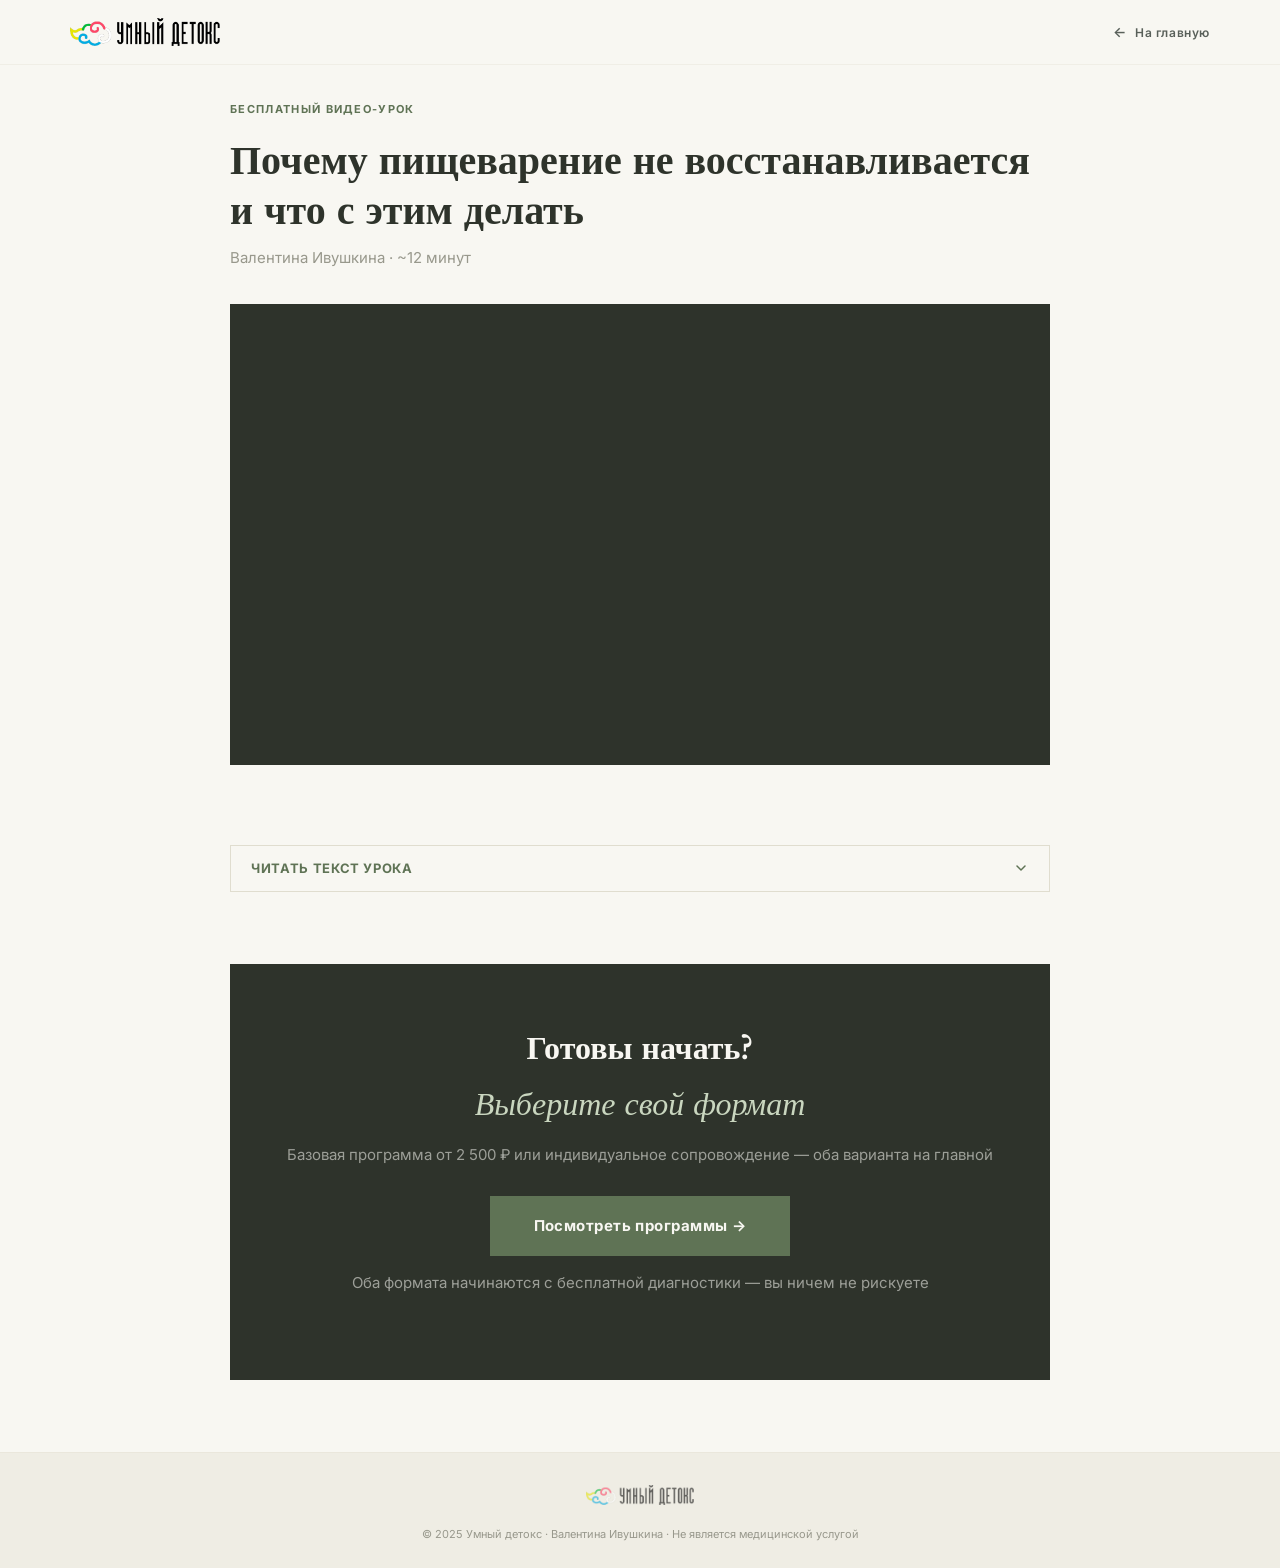
==== commit 54144aad: "video.html CTA: link to pricing section instead of Telegram Co-Authored-By: Claude Sonnet 4.6 <norep" ====
--- a/video.html
+++ b/video.html
@@ -302,10 +302,10 @@
 <!-- CTA -->
 <div class="wrap">
   <div class="cta-band">
-    <h2>Запишитесь на бесплатную <em>диагностику</em></h2>
-    <p>30 минут, которые покажут причину ваших симптомов</p>
-    <a href="https://t.me/smartdetox_bot" class="cta-btn">Записаться →</a>
-    <p class="cta-micro">Число мест ограничено — я работаю с каждым участником лично</p>
+    <h2>Готовы начать?<br><em>Выберите свой формат</em></h2>
+    <p>Базовая программа от 2 500 ₽ или индивидуальное сопровождение — оба варианта на главной</p>
+    <a href="https://smartdetox.ru/#pricing" class="cta-btn">Посмотреть программы →</a>
+    <p class="cta-micro">Оба формата начинаются с бесплатной диагностики — вы ничем не рискуете</p>
   </div>
 </div>
 
